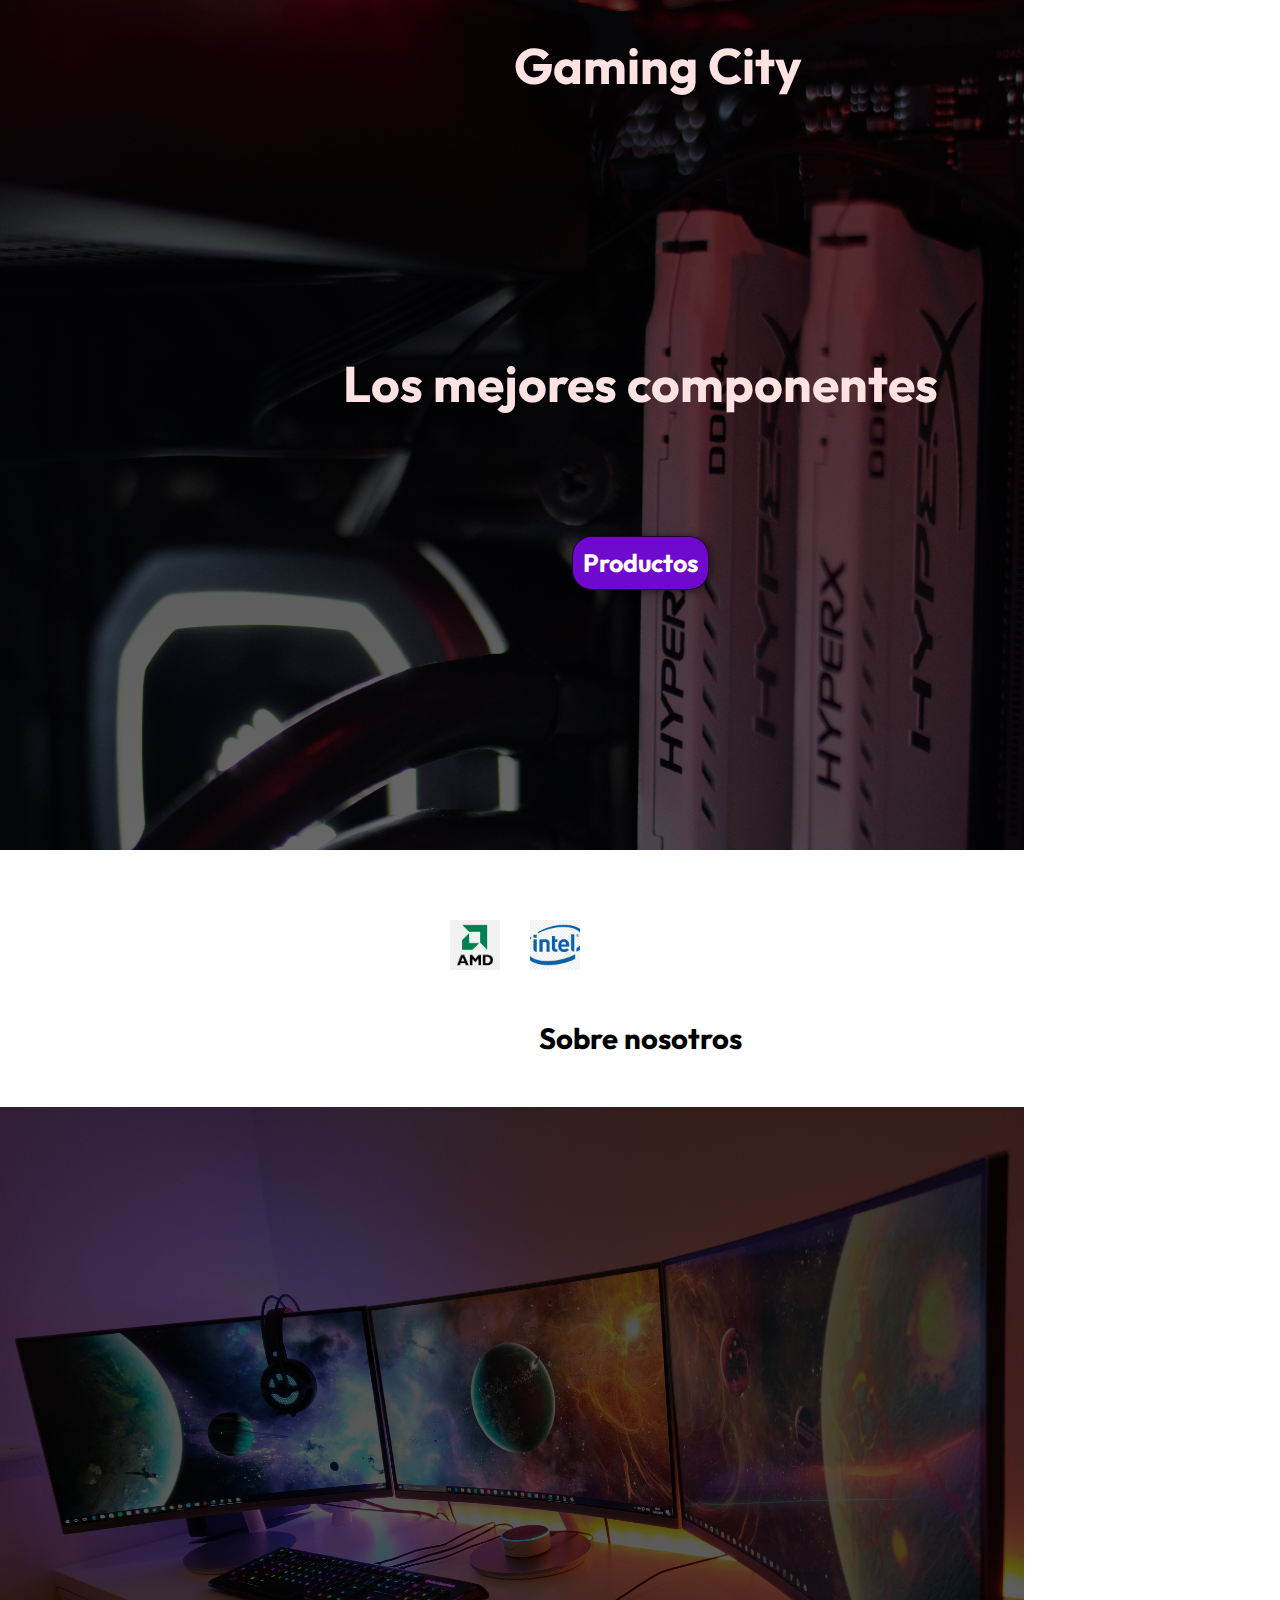
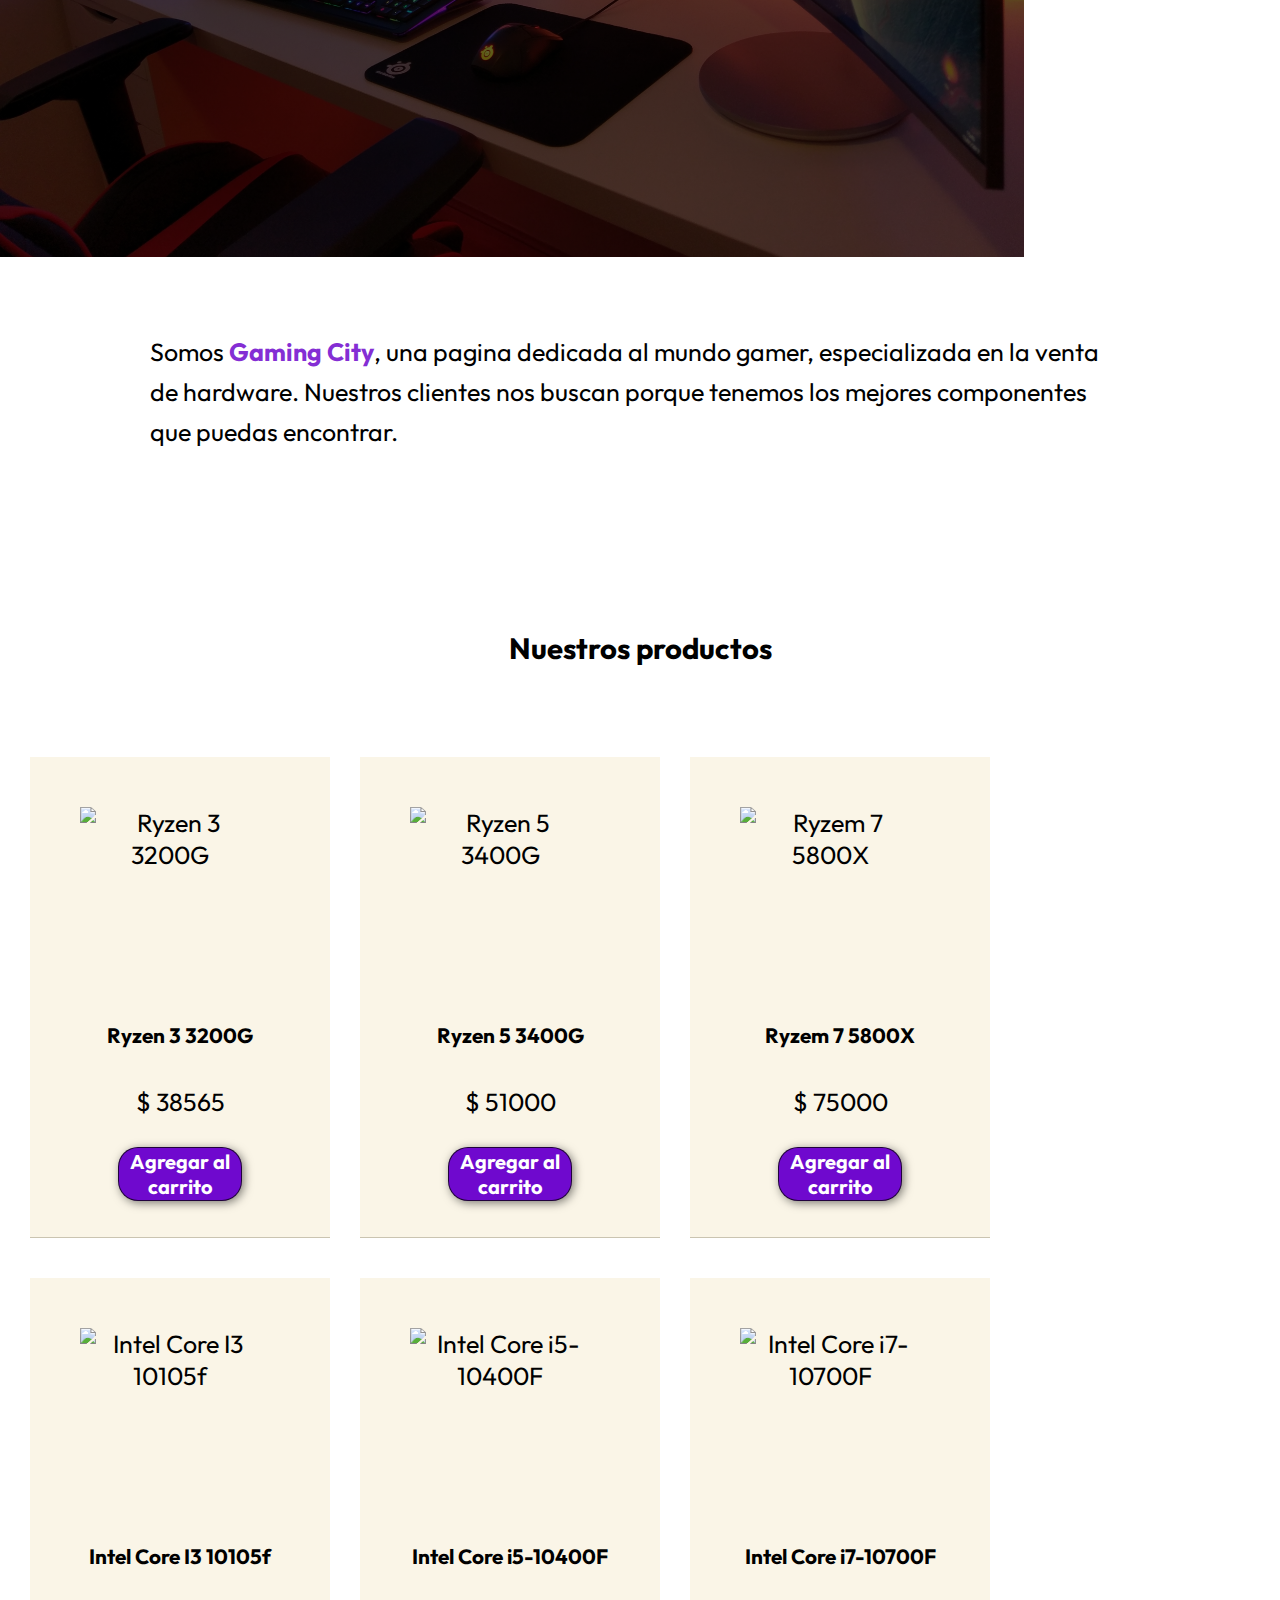
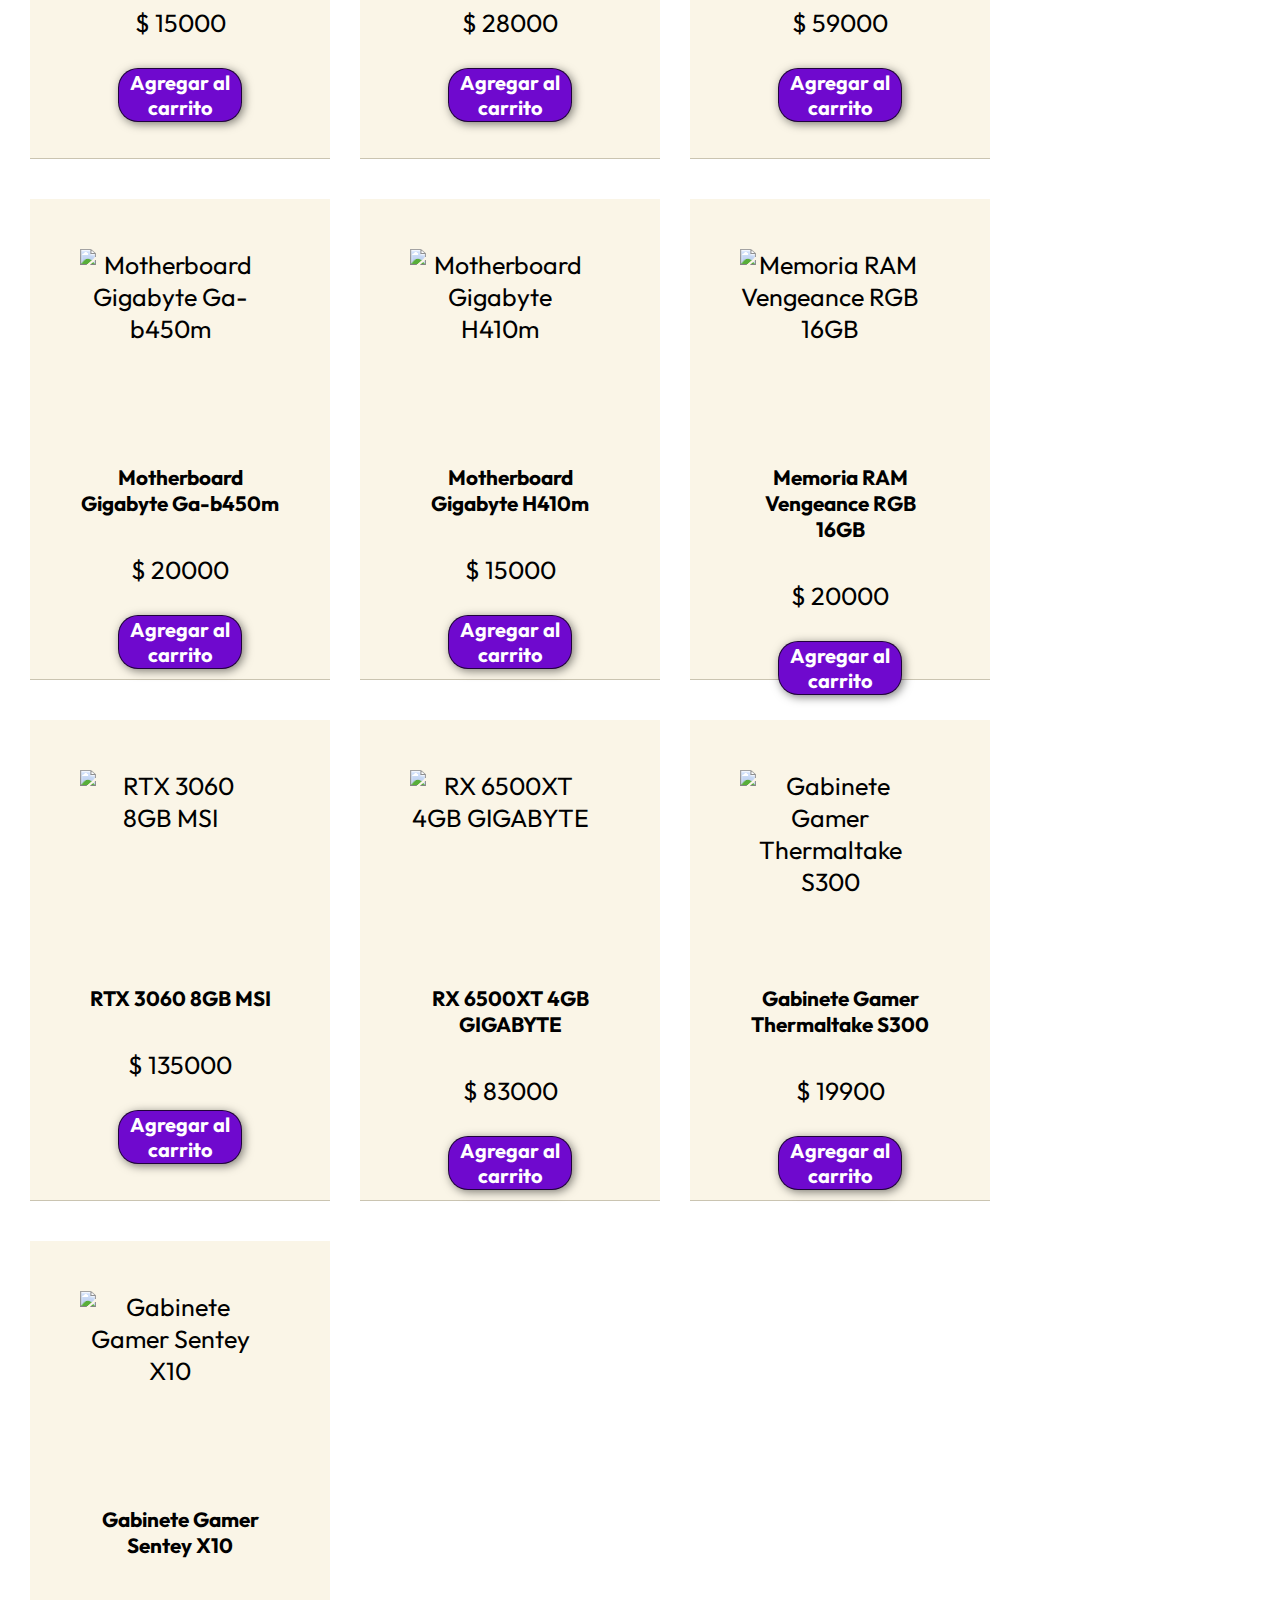
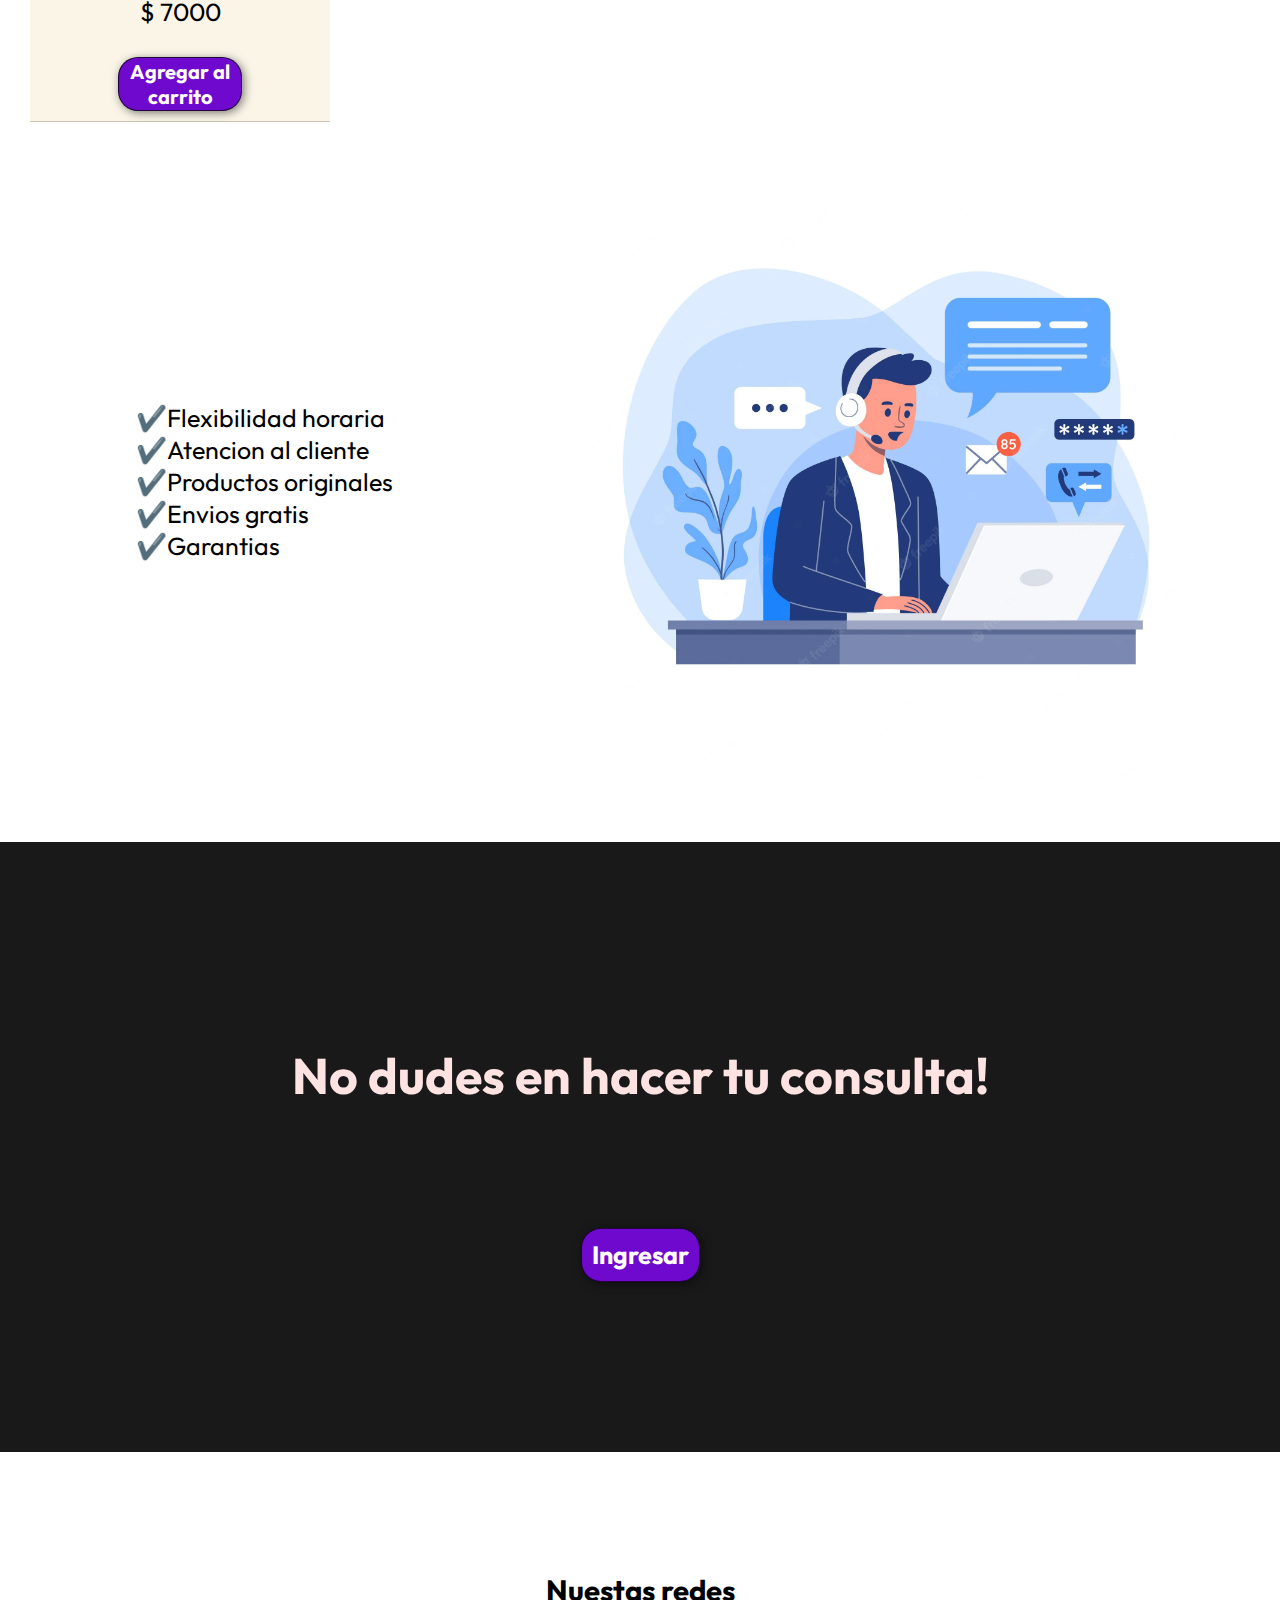
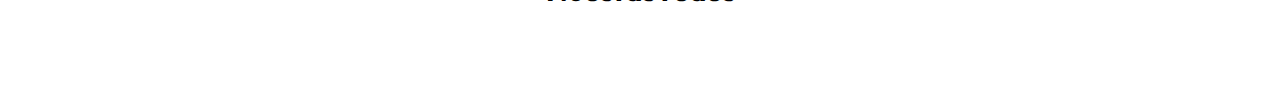
==== index.html @ a67dc187 "100% responsive" ====
<!DOCTYPE html>
<html lang="en">

<head>

    <meta charset="UTF-8">
    <meta http-equiv="X-UA-Compatible" content="IE=edge">
    <meta name="viewport" content="width=device-width, initial-scale=1.0">
    <link rel="preconnect" href="https://fonts.googleapis.com">
    <link rel="preconnect" href="https://fonts.gstatic.com" crossorigin>
    <link href="https://fonts.googleapis.com/css2?family=Outfit:wght@300&display=swap" rel="stylesheet">
    <link rel="shortcut icon" href="img/Icono.png" type="image/x-icon">
    <link rel="stylesheet" href="style.css">
    <title>Gaming City</title>
    
</head>

<body>

    <div class="imgContainer"></div>

    <header>

        <nav>

            <div class="container">

                <a href="" id="menu"><i class="fa-solid fa-bars"></i></a>
    
                <h1>Gaming City</h1>

                <div class="cartUser">

                    <a href="" id="user"><i class="fa-solid fa-user"></i></a>
    
                    <a href="" id="cart"><i class="fa-solid fa-cart-shopping"></i></a>

                </div>
    
            </div>

        </nav>

    </header>

    <main>

        <div class="hero">

            <h2>Los mejores componentes</h2>

            <a href="#productos" class="btn">Productos</a>

        </div>

        <div class="about">

            <div class="containerImg"></div>

            <div class="containerImg2"></div>

            <h3>Sobre nosotros</h3>

            <div class="containerImg3"></div>

            <p>Somos <span>Gaming City</span>, una pagina dedicada al mundo gamer, especializada en la venta de hardware. Nuestros clientes nos buscan porque tenemos los mejores componentes que puedas encontrar.</p>

        </div>

        <h3>Nuestros productos</h3>

        <div id="productos"></div>

        <div class="caracteristicas">

            <div class="containerImg4"></div>

            <ul>

                <li>✔️Flexibilidad horaria</li>
                <li>✔️Atencion al cliente</li>
                <li>✔️Productos originales</li>
                <li>✔️Envios gratis</li>
                <li>✔️Garantias</li>

            </ul>

        </div>

        <div class="fin">

            <h2>No dudes en hacer tu consulta!</h2>
            <a href="#" class="btn">Ingresar</a>

        </div>
        
    </main>


    <footer>

        <div class="footer">

            <h3>Nuestas redes</h3>
            <a href="https://twitter.com/" class="redes"><i class="fa-brands fa-twitter"></i></a>
            <a href="https://www.instagram.com/" class="redes"><i class="fa-brands fa-instagram"></i></a>
            <a href="https://www.facebook.com/" class="redes"><i class="fa-brands fa-facebook"></i></a>

        </div>

    </footer>
    
    <script src="productos.js"></script>
    <script src="https://kit.fontawesome.com/79e18b4497.js" crossorigin="anonymous"></script>

</body>

</html>
---- style.css ----
body {

    font-family: 'Outfit', sans-serif;
    margin: 0;
    padding: 0;
    font-size: 25px;
    scroll-behavior: smooth;
    box-sizing: border-box;

}

h1 {

    color: rgb(255, 226, 226);
    font-weight: bold;
    
}

h2 {

    color: rgb(255, 226, 226);
    font-weight: bold;
}

h3 {

    text-align: center;
}

ul {

    list-style: none;

}

a {

    color: rgb(255, 255, 255);
    text-decoration: none;
    
}

p {

    padding: 30px;
    line-height: 1.6;

}

span {

    color: rgb(132, 46, 212);
    font-weight: bold;

}


.precio {

    padding: 0;

}

.btn.Carrito {

    padding: 1px ;
    width: 120px;
    font-size: 20px;

}

.btn {

    display: inline-block;
    padding: 10px;
    border-radius: 20px;
    border: solid 1px rgba(0,0,0,0.7);
    background-color: rgb(111, 9, 206);
    color: rgb(255, 255, 255);
    font-weight: bold;
    cursor: pointer;
    box-shadow: 2px 2px 10px rgba(0,0,0,0.5);

}

.btn:hover {

    background-color: rgb(149, 77, 216);

}

header .container {

    display: flex;
    justify-content: space-around;
    align-items: center;

}

.imgContainer {

    height: 600px;
    width: 425px;
    position: absolute;
    background-image: linear-gradient(
        0deg,
        rgba(0,0,0,0.6),
        rgba(0,0,0,0.7)
    )
    ,url(img/pexels-athena-2582928.jpg);
    background-repeat: no-repeat;
    background-size: cover;
    z-index: -100;

}

.hero {

    text-align: center;
    padding: 50px;
    margin-top: 50px;

}

.about {

    height: 135vh;

}

.containerImg {

    margin-top: 150px;
    margin-left: 160px;
    height: 50px;
    width: 50px;
    background-image: url(img/AMD\ logo.png);
    background-repeat: no-repeat;
    background-size: cover;
    
    
}

.containerImg2 {
    margin-top: -50px;
    margin-left: 230px;
    height: 50px;
    width: 50px;
    background-image: url(img/INTEL\ logo.jpg);
    background-repeat: no-repeat;
    background-size: cover;
    background-position-x: center;

}

.containerImg3 {

    height: 600px;
    width: 425px;
    background-repeat: no-repeat;
    background-size: cover;
    background-image: linear-gradient(
        0deg,
        rgba(0,0,0,0.6),
        rgba(0,0,0,0.7)
    )
    ,url(img/seyed-sina-fazeli-XP9JF6jyRGc-unsplash.jpg);

}

#productos {

    display: flex;
    flex-direction: column;
}

.card {

    text-align: center;
    margin-left: 65px;
    height: 380px;
    width: 200px;
    margin-top: 40px;
    padding: 50px;
    background-color: rgb(250, 245, 231);
    border-bottom: solid 1px rgb(202, 196, 177);
    
}

.img {

    height: 180px;
    width: 180px;
    display: flex;
    flex-direction: column;

}

.caracteristicas {

    height: 80vh;
    display: flex;
    justify-content: center;
    align-items: center;

}

.fin {

    background-color: rgba(0,0,0,0.9);
    height: 50vh;
    text-align: center;
    padding: 110px;

}

.footer {

    height: 15vh;
    text-align: center;
    padding: 20px;
    margin-top: 50px;

}

.redes {

    color: rgb(132, 46, 212);
    padding: 0px 20px;

}

/* MEDIA 768px */

@media (min-width:768px) {

    .imgContainer {

        height: 750px;
        width: 768px;
        
    }

    p {

        padding: 40px 150px;

    }

    h1 {

        margin-left: 50px;
    }

    h2 {

        font-size: 50px;
        padding: 50px;
        color: rgb(255, 226, 226);

    }

    h3 {

        margin-top: 50px;
        margin-bottom: 50px;

    }

    #cart {

        margin-left: 15px;
        
    }

    .about {

        height: 125vh;

    }

    .containerImg {

        margin-left: 320px;
        margin-top: 180px;
        
    }

    .containerImg2 {

        margin-left: 410px;
         
     }

     .containerImg3 {

        width: 768px;

     }

    .containerImg4 {

        background-image: url(img/Atencion\ al\ cliente.jpg);
        background-repeat: no-repeat;
        background-size: cover;
        height: 450px;
        width: 450px;

     }

     #productos {

        display: flex;
        flex-direction: row;
        flex-wrap: wrap;
        
     }

     .caracteristicas {

        justify-content: space-around;
        flex-direction: row-reverse;

     }

    .redes {

        font-size: 25px;
        
    }

}

/* MEDIA 1024px*/

@media (min-width:1024px) {

    h2 {

        padding: 80px;

    }

    p {

        padding: 50px 150px;

    }

    .imgContainer {

        height: 850px;

        width: 1024px;

    }

    .about {

        height: 140vh;
    }

    .containerImg {

        margin-left: 450px;
        margin-top: 280px;
        
    }

    .containerImg2 {

        margin-left: 530px;
         
     }

    .containerImg3 {

        height: 750px;
        width: 1024px;

    }

    .containerImg4 {

        height: 600px;
        width: 600px;

    }

    .card {

        margin-left: 30px;

    }

    .fin {

        padding: 80px;

    }

    .redes {

        font-size: 30px;

    }

}

/* MEDIA 1440px */

@media (min-width:1440px) {

    .imgContainer {

        width: 1440px;
        height: 1120px;

    }

    h2 {

        font-size: 80px;
    }

    h3 {

        font-size: 35px;
    }

    header {

        font-size: 35px;

    }

    p {

        padding: 60px 280px;
        font-size: 30px;

    }

    ul {

        font-size: 35px;

    }

    .about {

        height: 145vh;

    }

    .containerImg {

        margin-left: 630px;
        margin-top: 420px;
        height: 70px;
        width: 70px;
        
    }

    .containerImg2 {

        margin-top: -70px;
        margin-left: 730px;
        height: 70px;
        width: 70px;
         
     }

    .containerImg3 {

        height: 1100px;
        width: 1440px;

    }

    .containerImg4 {

        height: 800px;
        width: 800px;

    }

    .card {

        margin-left: 45px;
        height: 400px;

    }

    .btn {

        font-size: 40px;

    }

    .redes {

        font-size: 40px;
    }

}
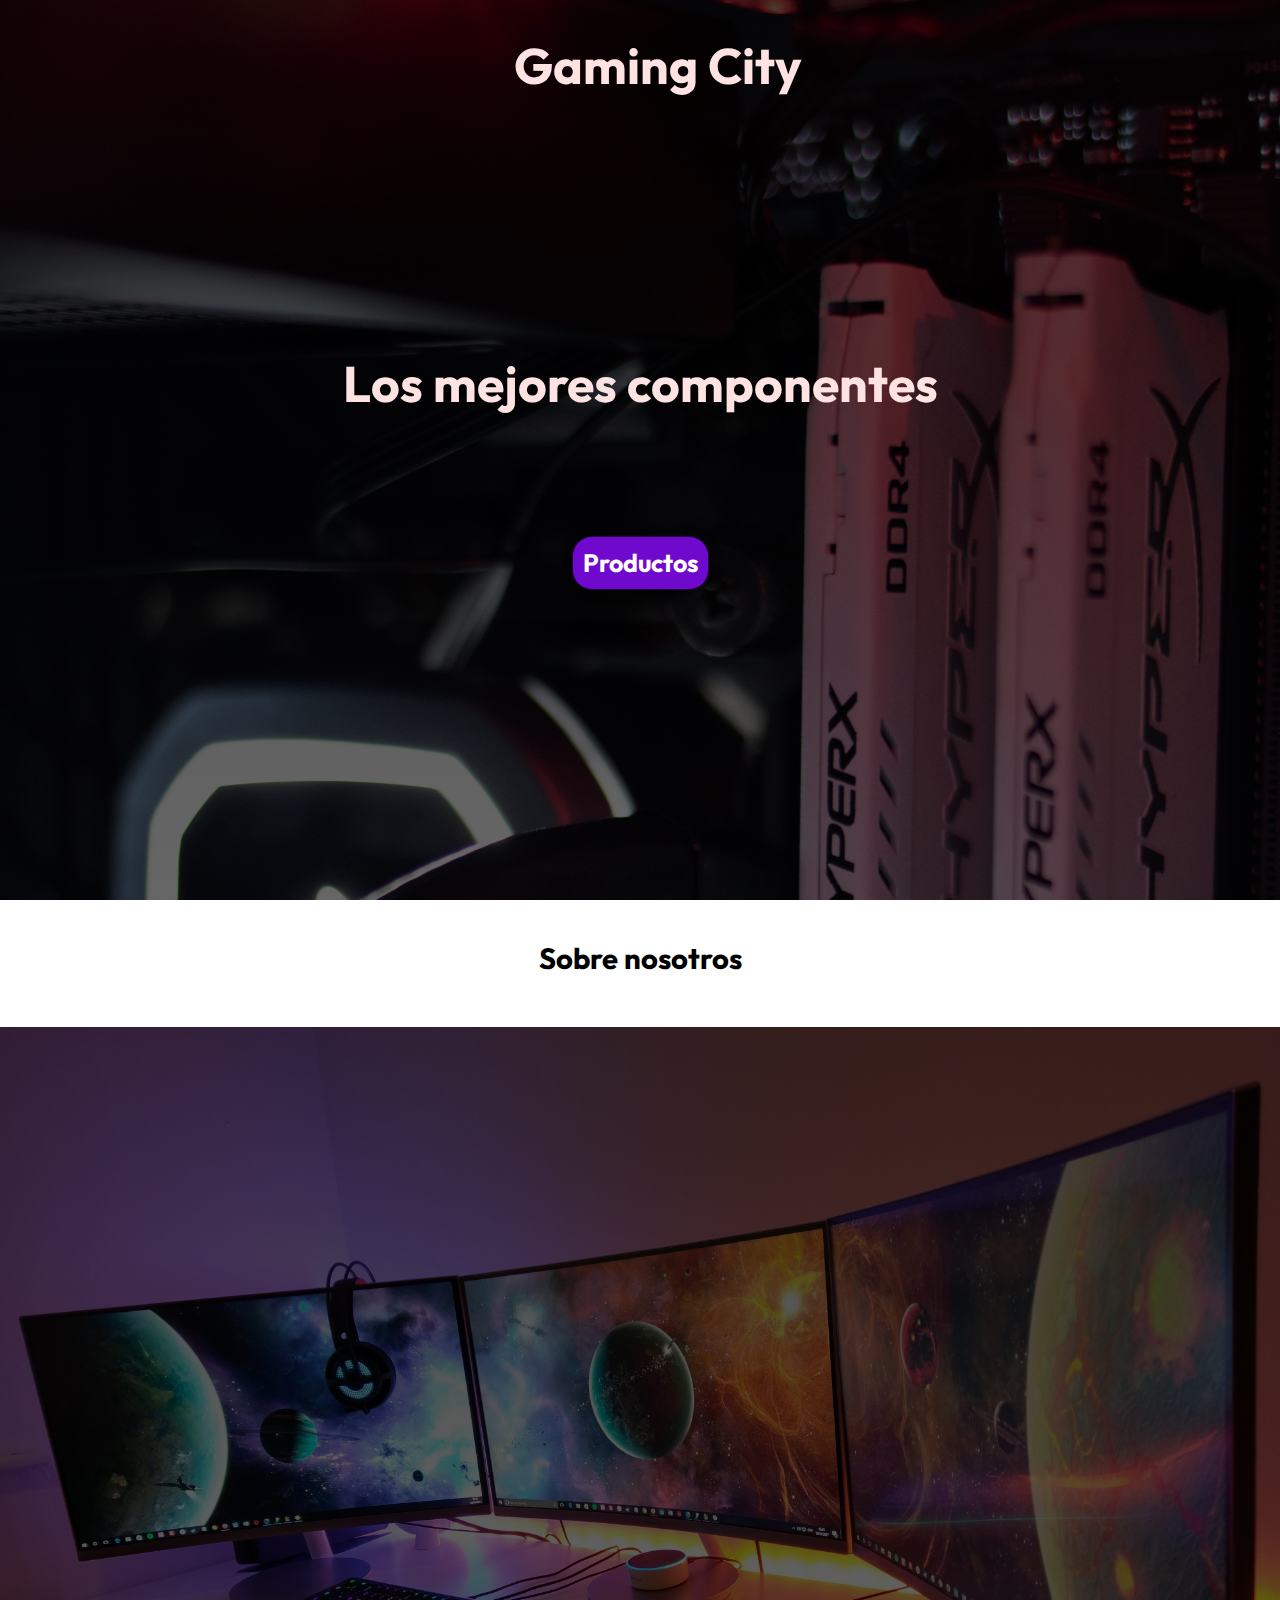
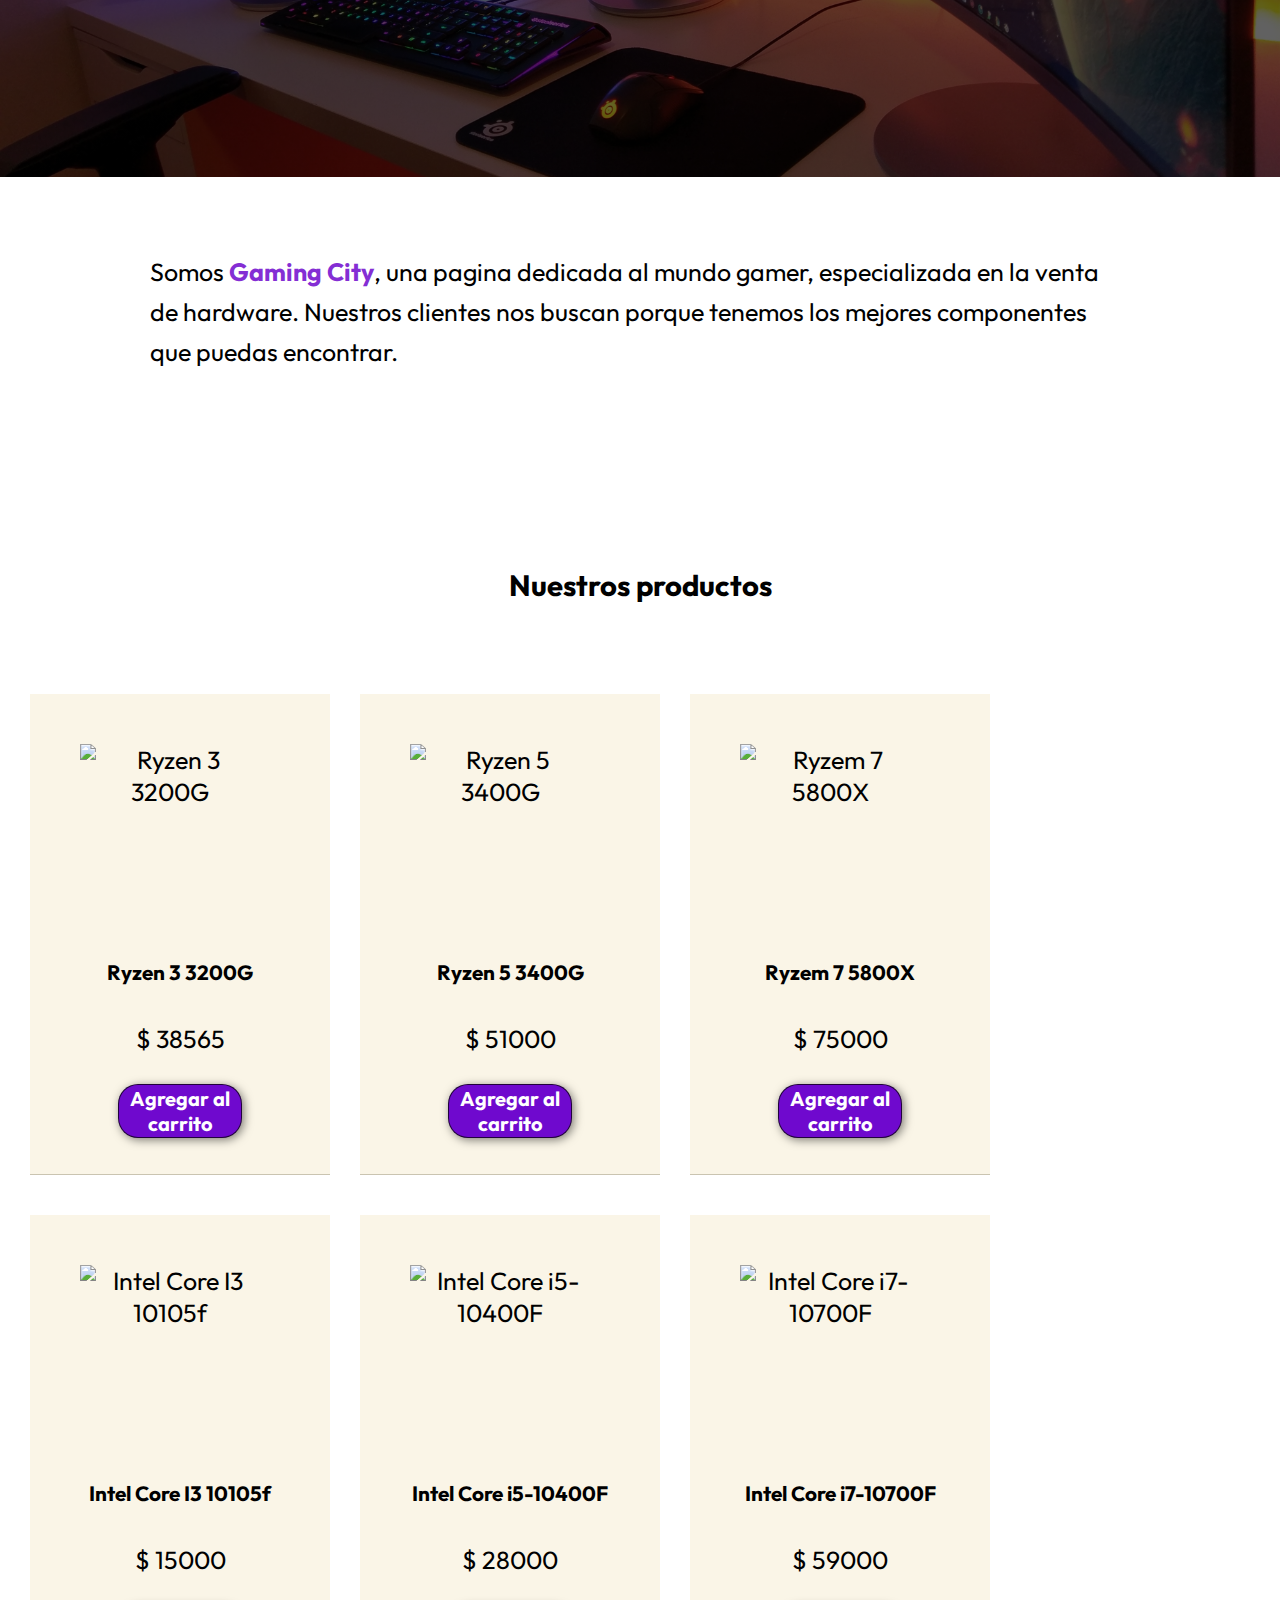
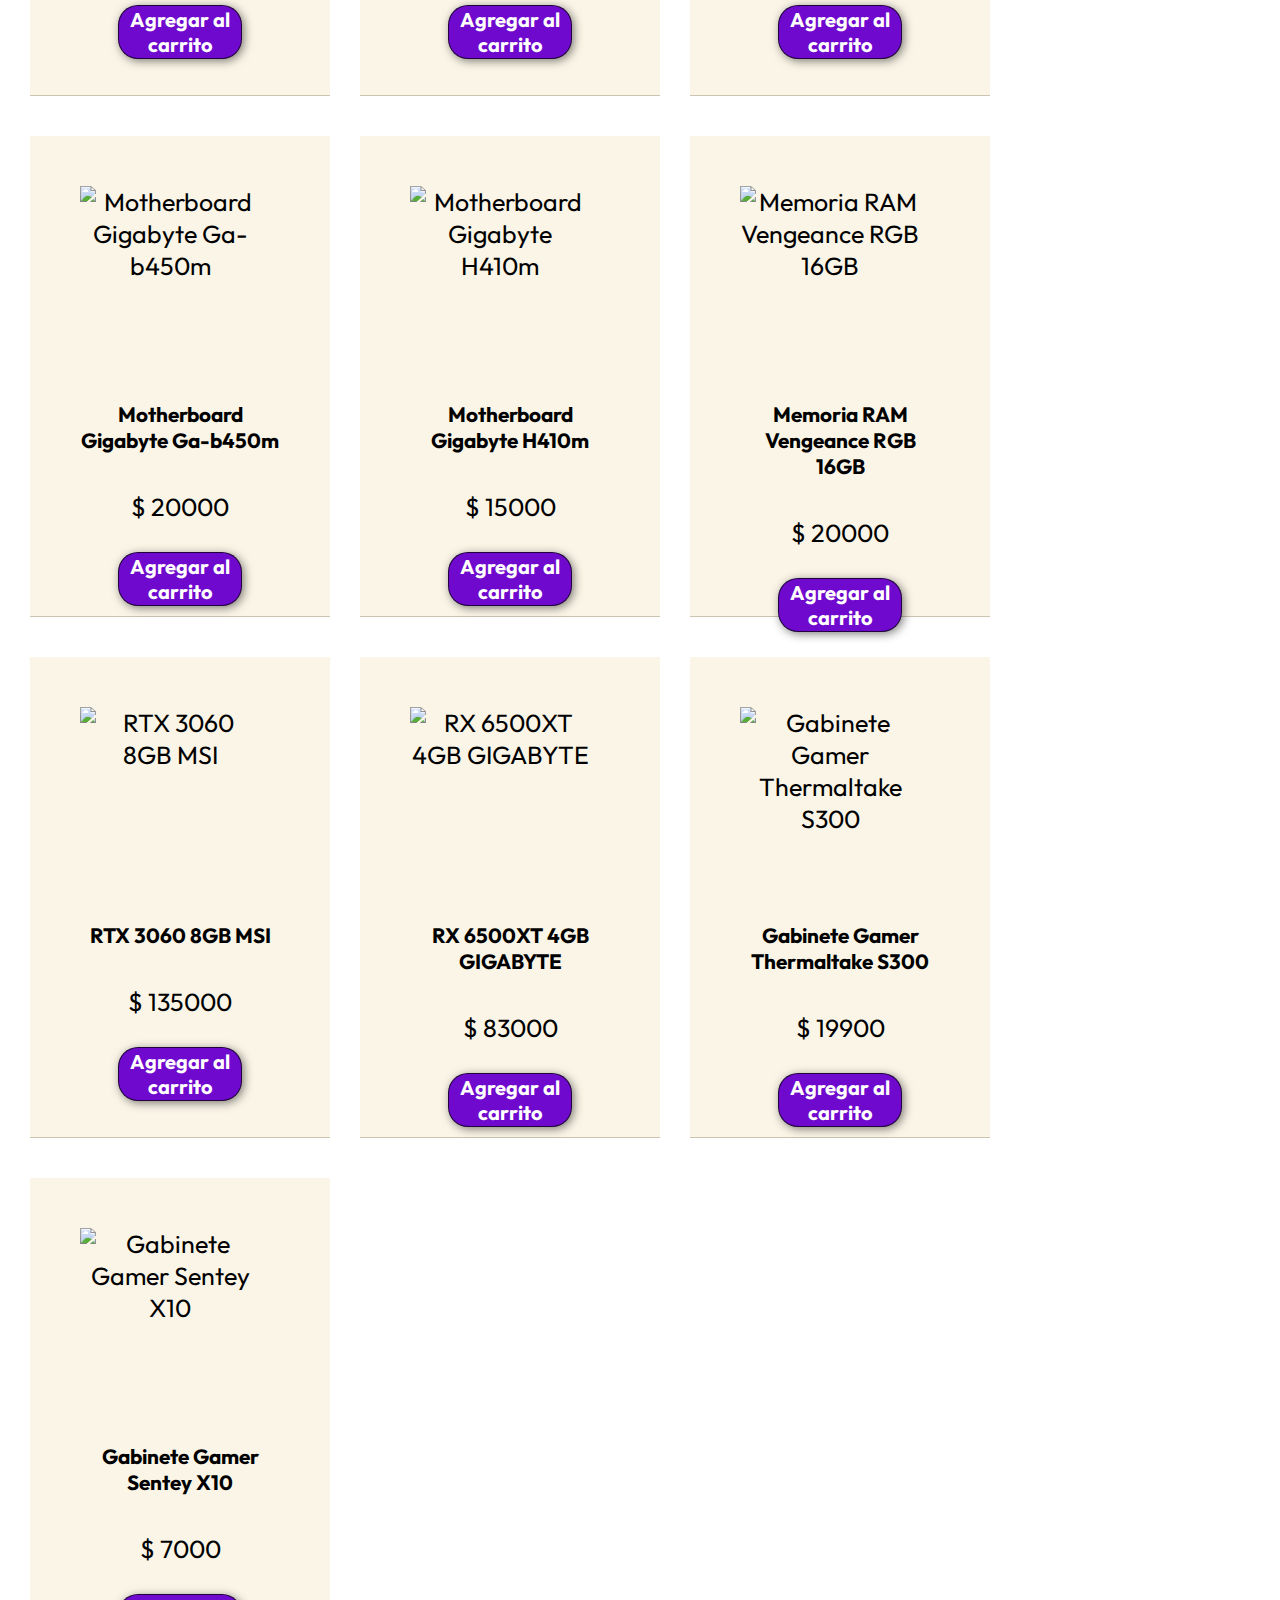
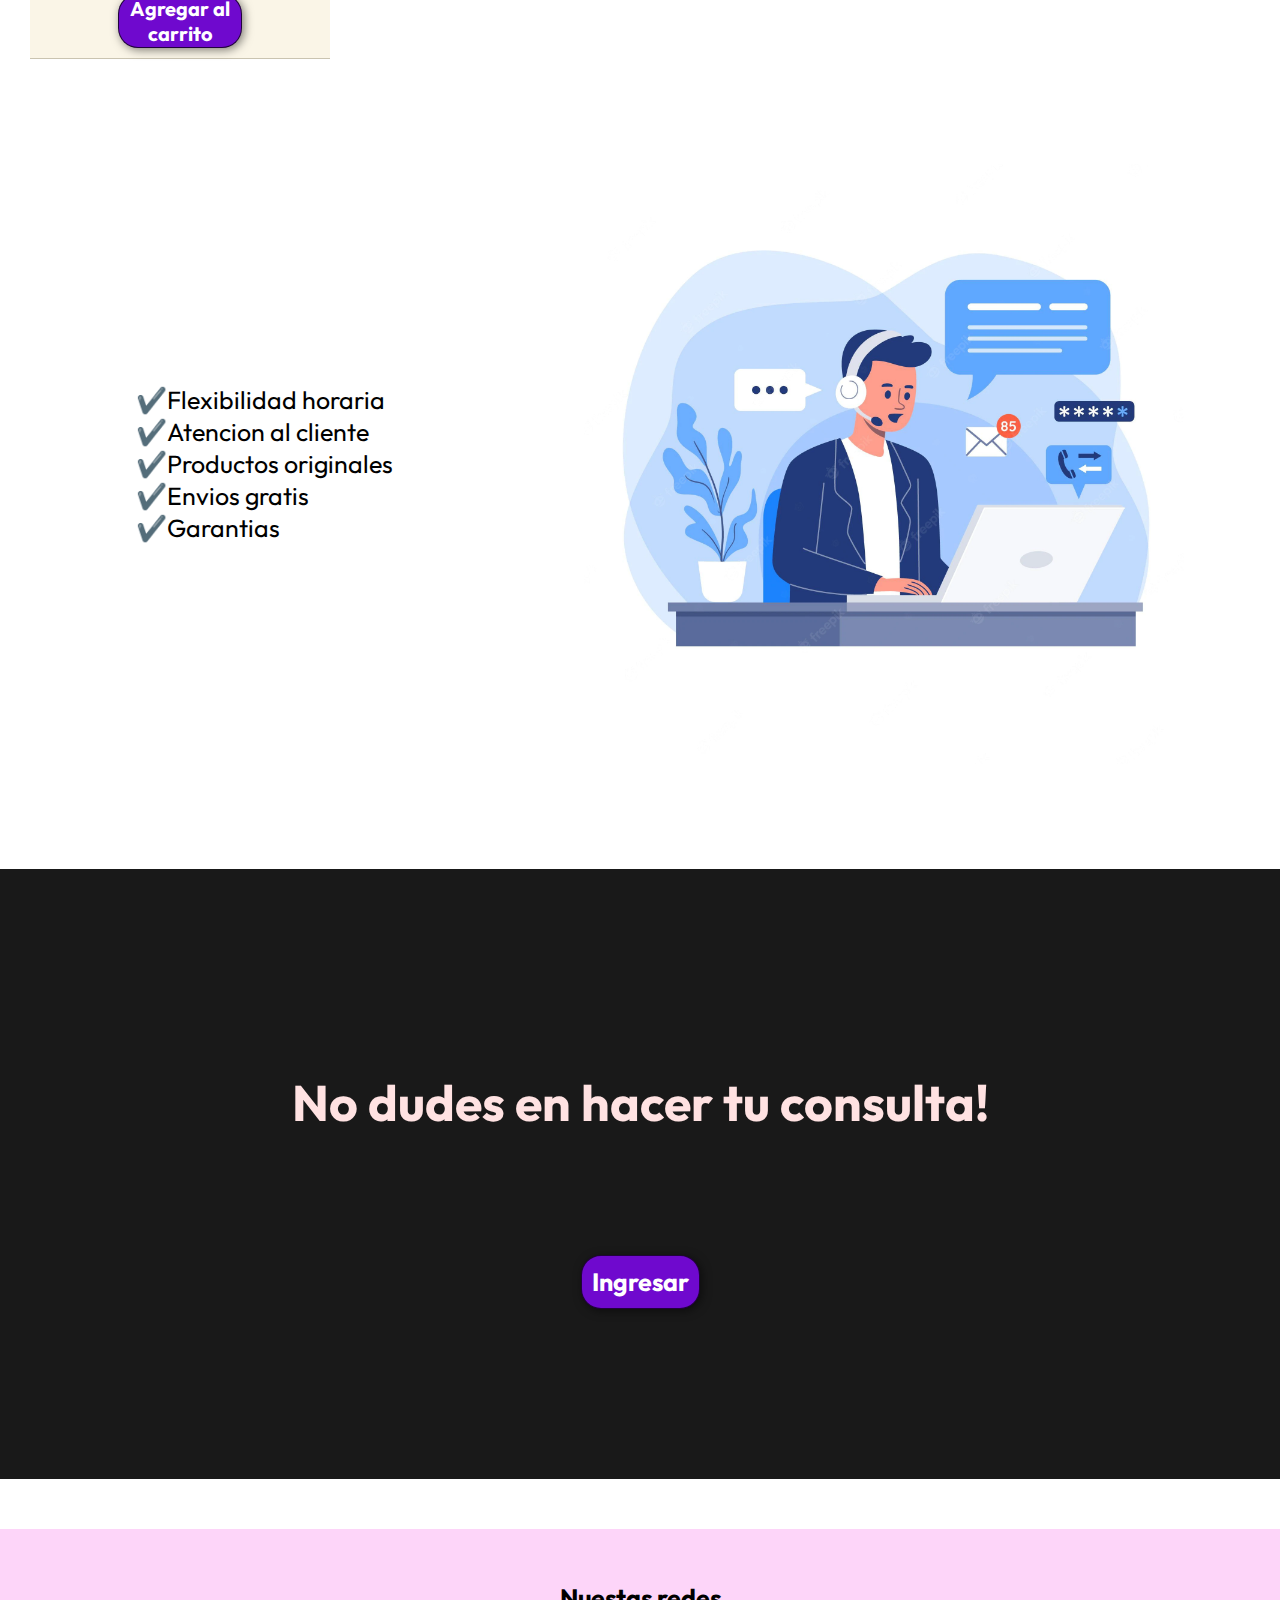
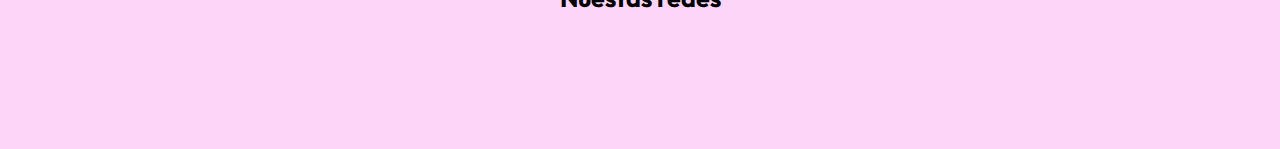
==== commit c4bc2a07: "responsive terminado" ====
--- a/index.html
+++ b/index.html
@@ -25,13 +25,13 @@
 
             <div class="container">
 
-                <a href="" id="menu"><i class="fa-solid fa-bars"></i></a>
+                <a href="#" id="menu"><i class="fa-solid fa-bars"></i></a>
     
                 <h1>Gaming City</h1>
 
                 <div class="cartUser">
 
-                    <a href="" id="user"><i class="fa-solid fa-user"></i></a>
+                    <a href="login.html" id="user"><i class="fa-solid fa-user"></i></a>
     
                     <a href="" id="cart"><i class="fa-solid fa-cart-shopping"></i></a>
 
@@ -43,6 +43,18 @@
 
     </header>
 
+    <div class="contenedor">
+        
+        <ul class="mostrarMenu">
+
+        <li class="lista"><a href="#about" class="colorMenu">Acerca de nosotros</a></li>
+        <li class="lista"><a href="#productos" class="colorMenu">Productos</a></li>
+        <li class="lista"><a href="#contacto" class="colorMenu">Contactactanos</a></li>
+
+    </ul>
+
+    </div>
+
     <main>
 
         <div class="hero">
@@ -53,11 +65,7 @@
 
         </div>
 
-        <div class="about">
-
-            <div class="containerImg"></div>
-
-            <div class="containerImg2"></div>
+        <div class="about" id="about">
 
             <h3>Sobre nosotros</h3>
 
@@ -90,18 +98,17 @@
         <div class="fin">
 
             <h2>No dudes en hacer tu consulta!</h2>
-            <a href="#" class="btn">Ingresar</a>
+            <a href="login.html" class="btn">Ingresar</a>
 
         </div>
         
     </main>
 
-
     <footer>
 
-        <div class="footer">
+        <div class="footer" id="contacto">
 
-            <h3>Nuestas redes</h3>
+            <h4>Nuestas redes</h4>
             <a href="https://twitter.com/" class="redes"><i class="fa-brands fa-twitter"></i></a>
             <a href="https://www.instagram.com/" class="redes"><i class="fa-brands fa-instagram"></i></a>
             <a href="https://www.facebook.com/" class="redes"><i class="fa-brands fa-facebook"></i></a>
@@ -111,6 +118,7 @@
     </footer>
     
     <script src="productos.js"></script>
+    <script src="main.js"></script>
     <script src="https://kit.fontawesome.com/79e18b4497.js" crossorigin="anonymous"></script>
 
 </body>
--- a/style.css
+++ b/style.css
@@ -25,6 +25,7 @@
 h3 {
 
     text-align: center;
+    
 }
 
 ul {
@@ -99,8 +100,8 @@
 
 .imgContainer {
 
-    height: 600px;
-    width: 425px;
+    height: 100vh;
+    min-width: 100%;
     position: absolute;
     background-image: linear-gradient(
         0deg,
@@ -114,6 +115,41 @@
 
 }
 
+.contenedor {
+
+    position: absolute;
+    
+}
+
+.mostrarMenu {
+
+    margin-top: 0;
+    margin-bottom: 0;
+    padding: 0px;
+    transform: translateX(-100%);
+    transition: transform 0.5s; 
+    background-color: rgb(253, 213, 249);
+    width: 250px;
+    height: 350px;
+    border-radius: 15px;
+
+}
+
+.colorMenu {
+
+    color: rgb(0, 0, 0);
+    font-weight: bold;
+    margin-left: 5px;
+    line-height: 4.2;
+
+}
+
+.menuShow {
+
+    transform: translateX(0);
+
+}
+
 .hero {
 
     text-align: center;
@@ -124,39 +160,15 @@
 
 .about {
 
-    height: 135vh;
-
-}
-
-.containerImg {
-
-    margin-top: 150px;
-    margin-left: 160px;
-    height: 50px;
-    width: 50px;
-    background-image: url(img/AMD\ logo.png);
-    background-repeat: no-repeat;
-    background-size: cover;
-    
-    
-}
-
-.containerImg2 {
-    margin-top: -50px;
-    margin-left: 230px;
-    height: 50px;
-    width: 50px;
-    background-image: url(img/INTEL\ logo.jpg);
-    background-repeat: no-repeat;
-    background-size: cover;
-    background-position-x: center;
+    height: 120vh;
+    margin-top: 450px;
 
 }
 
 .containerImg3 {
 
     height: 600px;
-    width: 425px;
+    min-width: 100%;
     background-repeat: no-repeat;
     background-size: cover;
     background-image: linear-gradient(
@@ -198,7 +210,7 @@
 
 .caracteristicas {
 
-    height: 80vh;
+    height: 90vh;
     display: flex;
     justify-content: center;
     align-items: center;
@@ -216,10 +228,11 @@
 
 .footer {
 
-    height: 15vh;
+    height: 150px;
     text-align: center;
     padding: 20px;
     margin-top: 50px;
+    background-color: rgb(253, 213, 249);
 
 }
 
@@ -236,8 +249,7 @@
 
     .imgContainer {
 
-        height: 750px;
-        width: 768px;
+        height: 100vh;
         
     }
 
@@ -262,9 +274,15 @@
 
     h3 {
 
-        margin-top: 50px;
+        margin-top: -150px;
         margin-bottom: 50px;
 
+    }
+
+    .mostrarMenu {
+
+        width: 280px;
+    
     }
 
     #cart {
@@ -275,28 +293,9 @@
 
     .about {
 
-        height: 125vh;
-
-    }
-
-    .containerImg {
-
-        margin-left: 320px;
-        margin-top: 180px;
-        
-    }
-
-    .containerImg2 {
-
-        margin-left: 410px;
-         
-     }
-
-     .containerImg3 {
-
-        width: 768px;
-
-     }
+        height: 140vh;
+
+    }
 
     .containerImg4 {
 
@@ -323,6 +322,12 @@
 
      }
 
+     .footer {
+
+        height: 180px;
+
+     }
+
     .redes {
 
         font-size: 25px;
@@ -349,34 +354,25 @@
 
     .imgContainer {
 
-        height: 850px;
-
-        width: 1024px;
+        height: 100vh;
+
+    }
+
+    .mostrarMenu {
+
+        width: 260px;
 
     }
 
     .about {
 
-        height: 140vh;
-    }
-
-    .containerImg {
-
-        margin-left: 450px;
-        margin-top: 280px;
-        
-    }
-
-    .containerImg2 {
-
-        margin-left: 530px;
-         
-     }
+        height: 153vh;
+
+    }
 
     .containerImg3 {
 
         height: 750px;
-        width: 1024px;
 
     }
 
@@ -405,6 +401,11 @@
 
     }
 
+    .footer {
+
+        height: 180px;
+    }
+
 }
 
 /* MEDIA 1440px */
@@ -413,8 +414,7 @@
 
     .imgContainer {
 
-        width: 1440px;
-        height: 1120px;
+        height: 100vh;
 
     }
 
@@ -426,6 +426,8 @@
     h3 {
 
         font-size: 35px;
+        margin-top: -300px;
+
     }
 
     header {
@@ -447,40 +449,28 @@
 
     }
 
+    .mostrarMenu {
+
+        width: 380px;
+        height: 480px;
+
+    }
+
     .about {
 
-        height: 145vh;
-
-    }
-
-    .containerImg {
-
-        margin-left: 630px;
-        margin-top: 420px;
-        height: 70px;
-        width: 70px;
-        
-    }
-
-    .containerImg2 {
-
-        margin-top: -70px;
-        margin-left: 730px;
-        height: 70px;
-        width: 70px;
-         
-     }
+        height: 215vh;
+
+    }
 
     .containerImg3 {
 
         height: 1100px;
-        width: 1440px;
 
     }
 
     .containerImg4 {
 
-        height: 800px;
+        height: 680px;
         width: 800px;
 
     }
@@ -501,10 +491,16 @@
     .redes {
 
         font-size: 40px;
-    }
-
-}
-
-
-
-
+
+    }
+
+    .footer {
+
+        height: 200px;;
+    }
+
+}
+
+
+
+
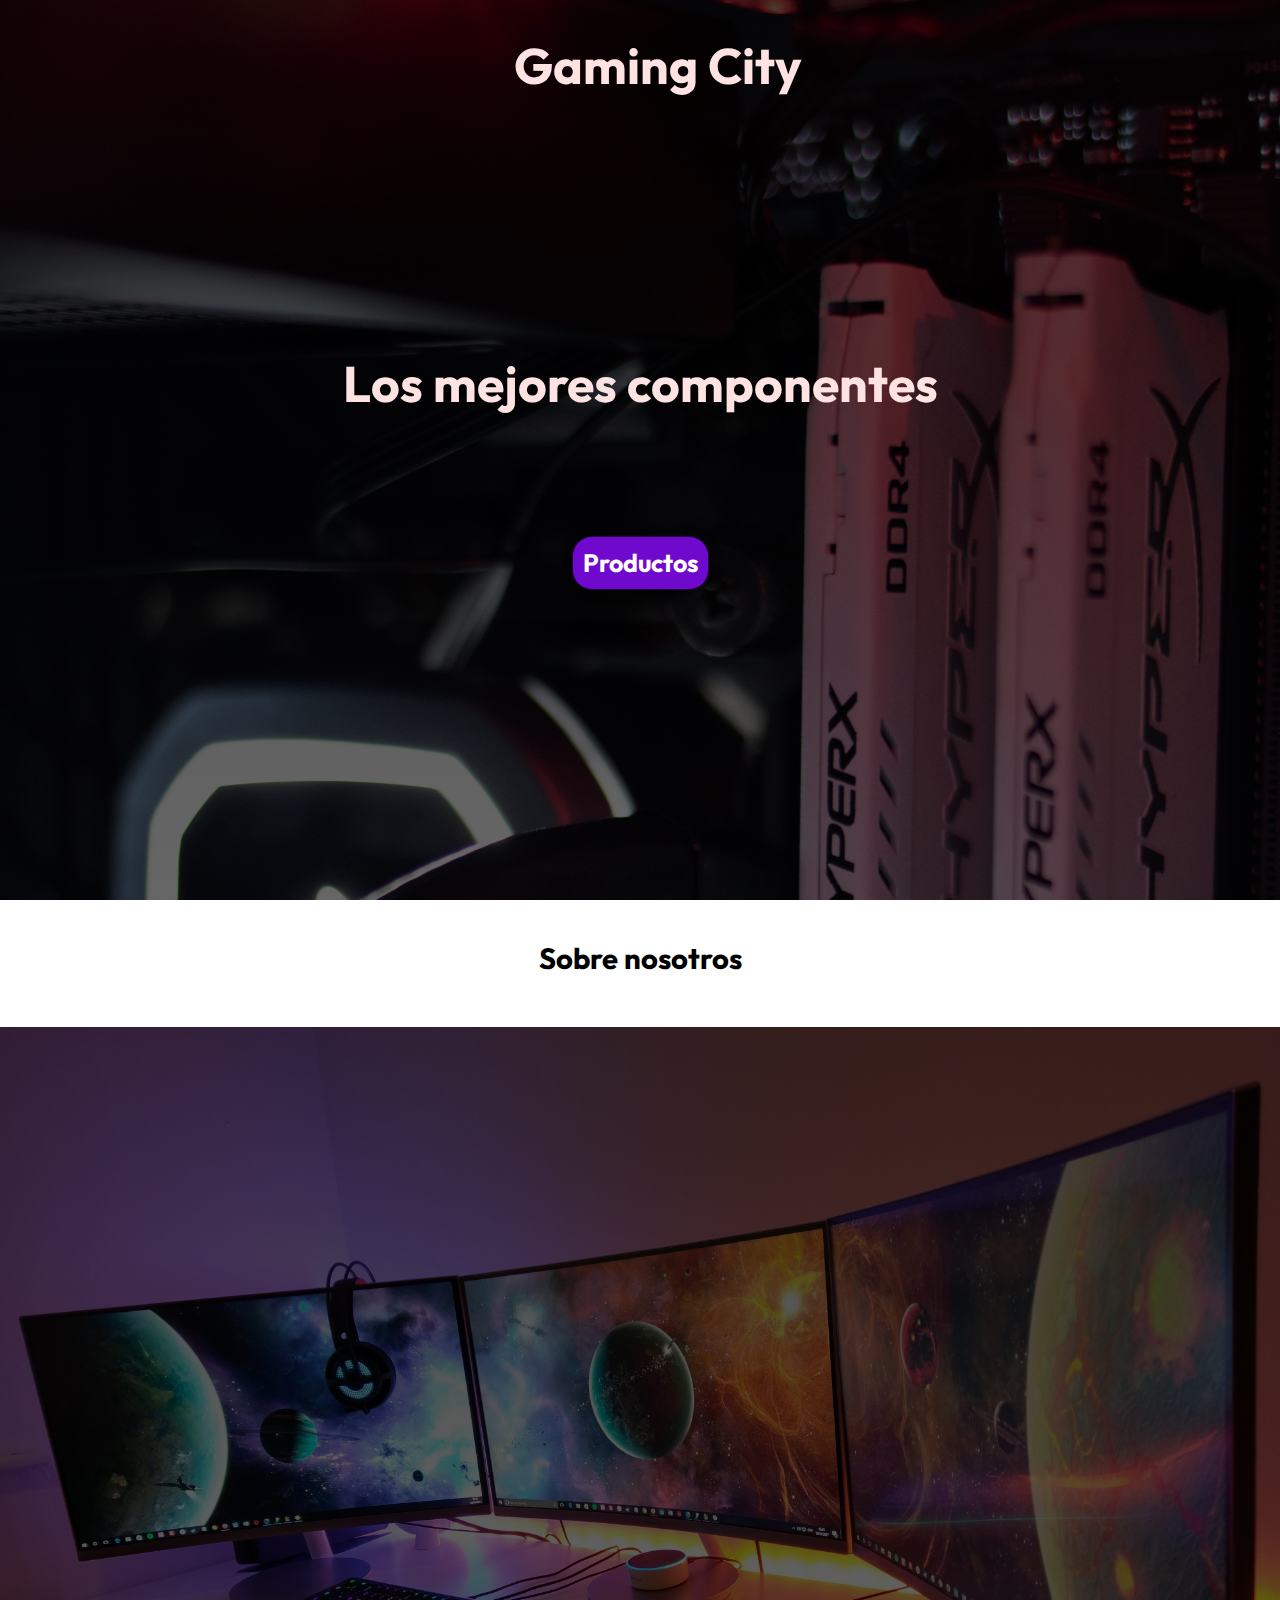
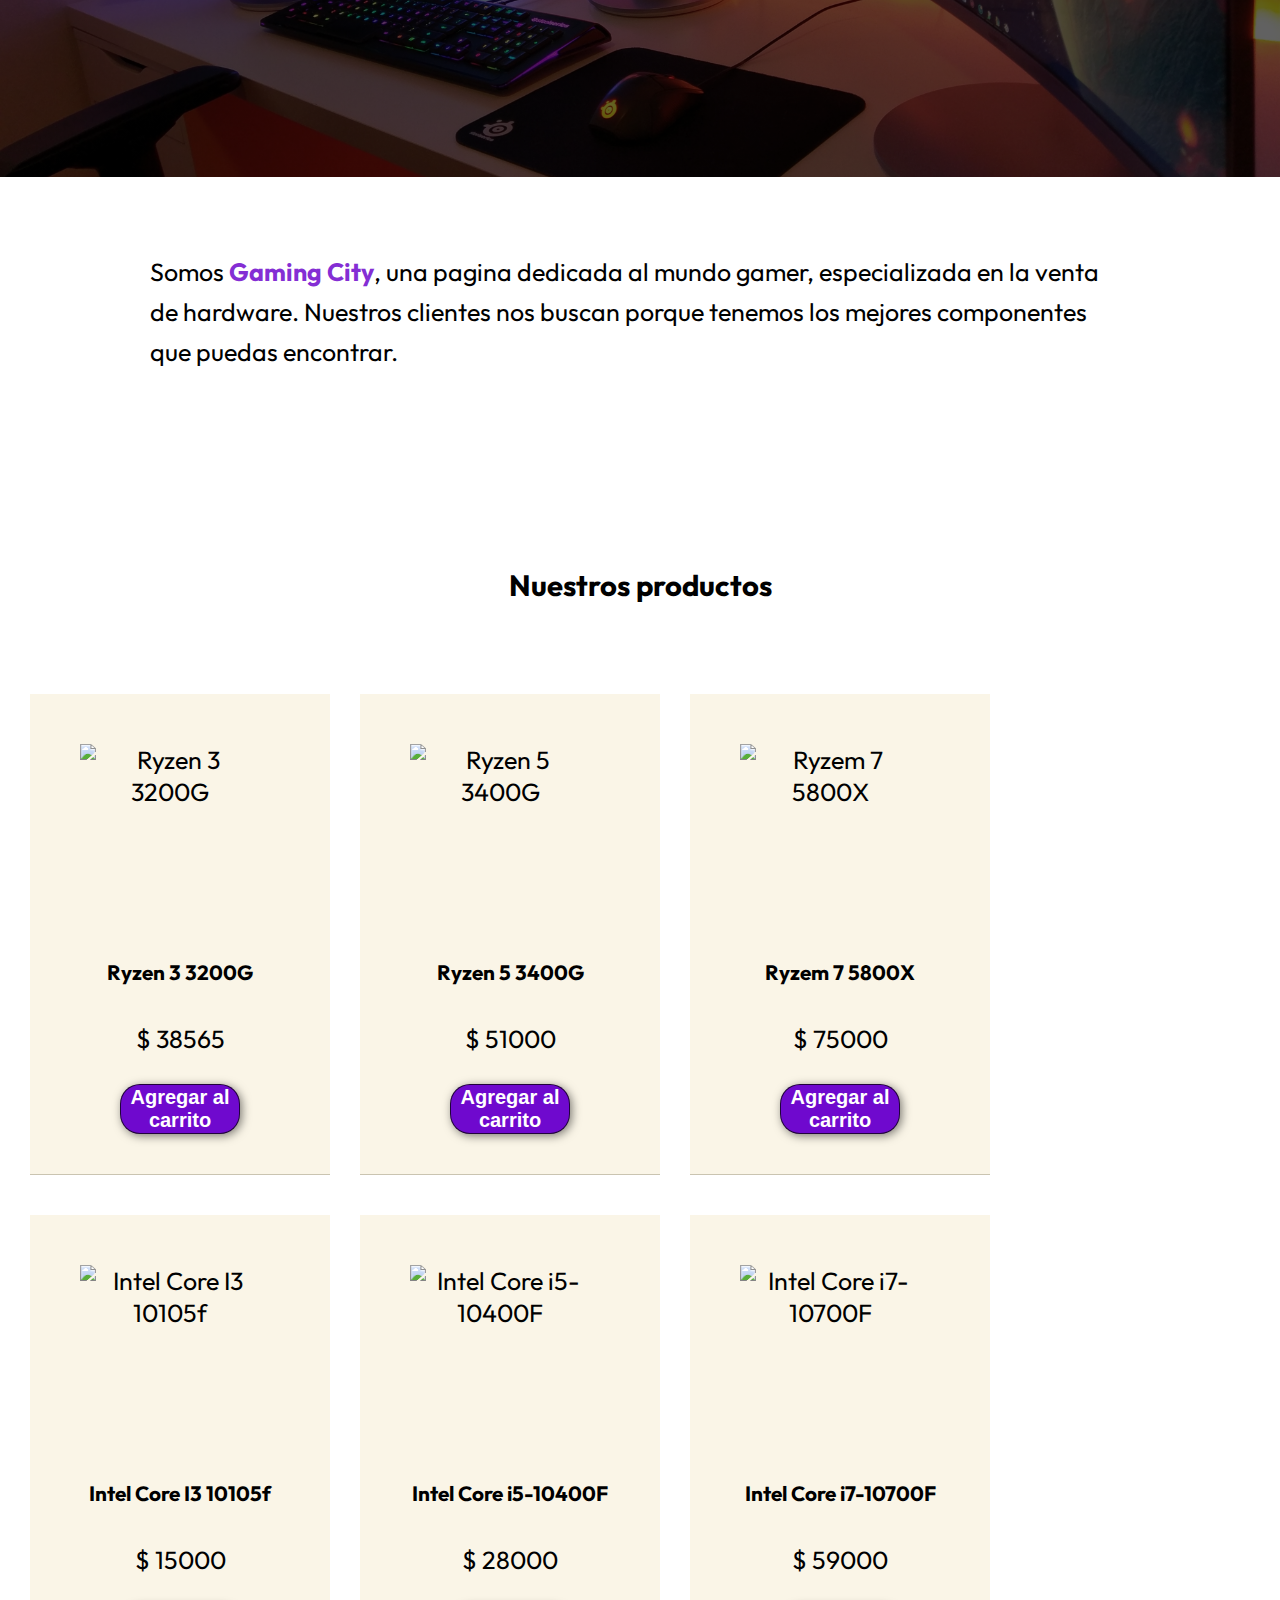
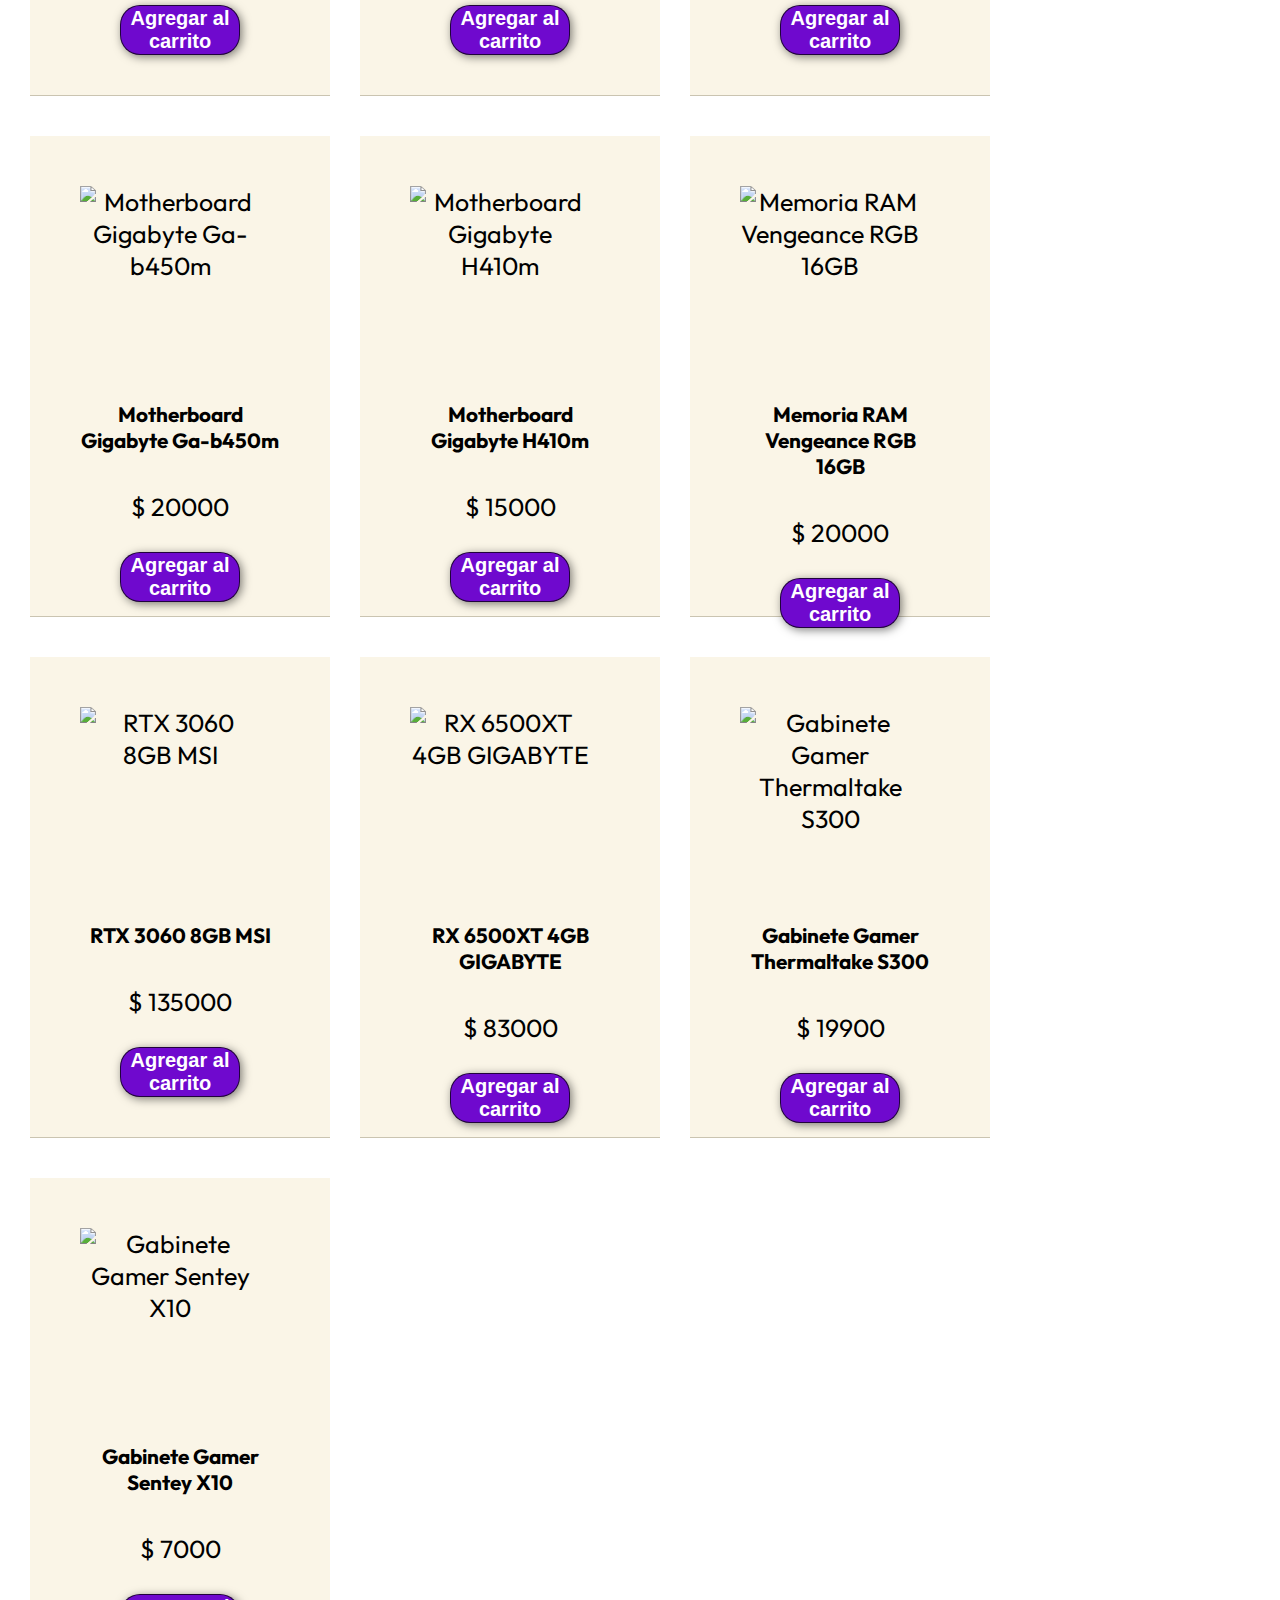
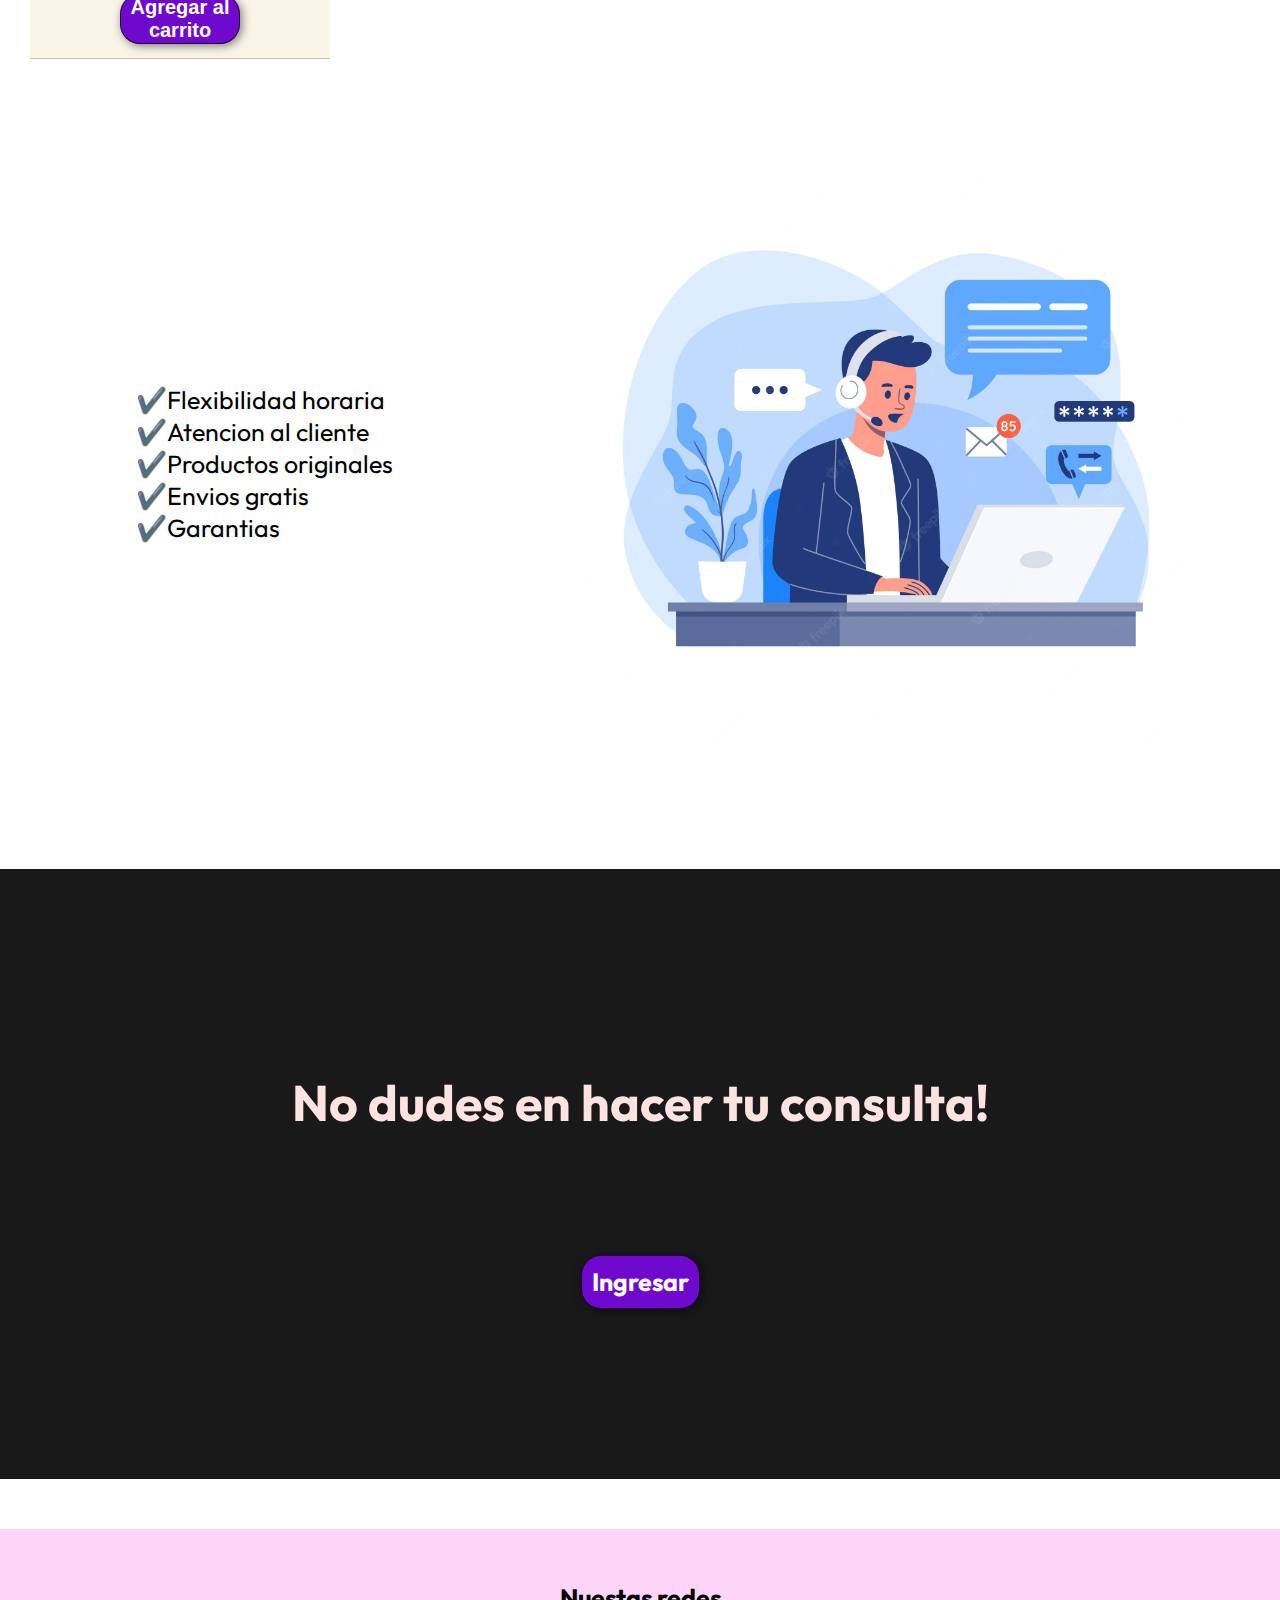
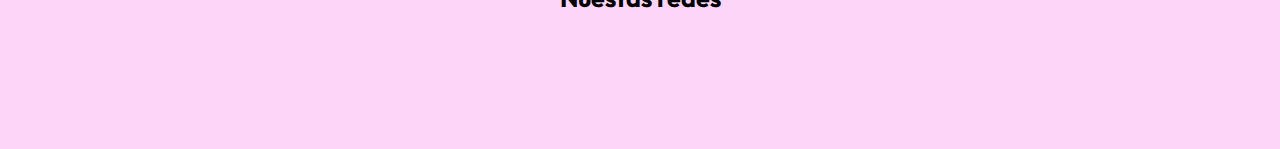
==== commit adfe9399: "carrito no terminado" ====
--- a/index.html
+++ b/index.html
@@ -17,7 +17,7 @@
 
 <body>
 
-    <div class="imgContainer"></div>
+    <div class="imgContainer"></div> 
 
     <header>
 
@@ -33,7 +33,7 @@
 
                     <a href="login.html" id="user"><i class="fa-solid fa-user"></i></a>
     
-                    <a href="" id="cart"><i class="fa-solid fa-cart-shopping"></i></a>
+                    <a href="#" id="cart"><i class="fa-solid fa-cart-shopping"></i></a>
 
                 </div>
     
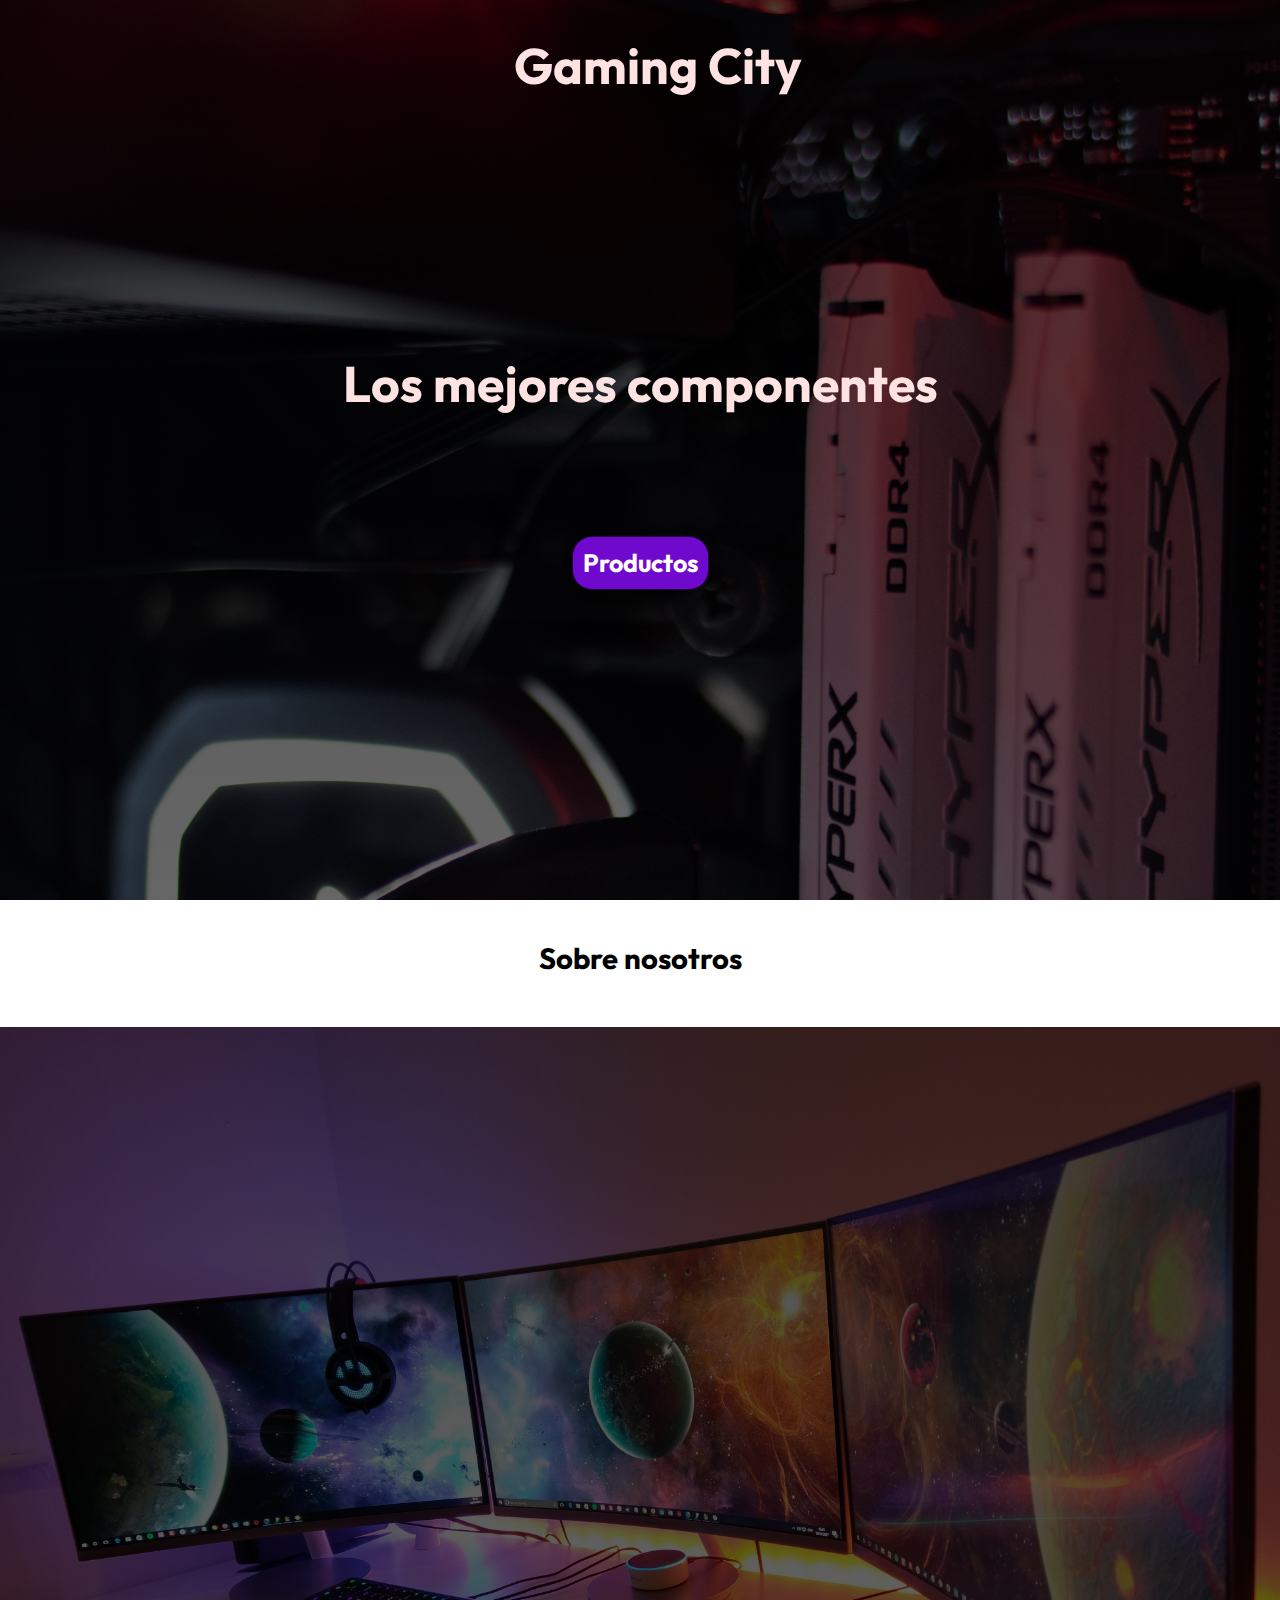
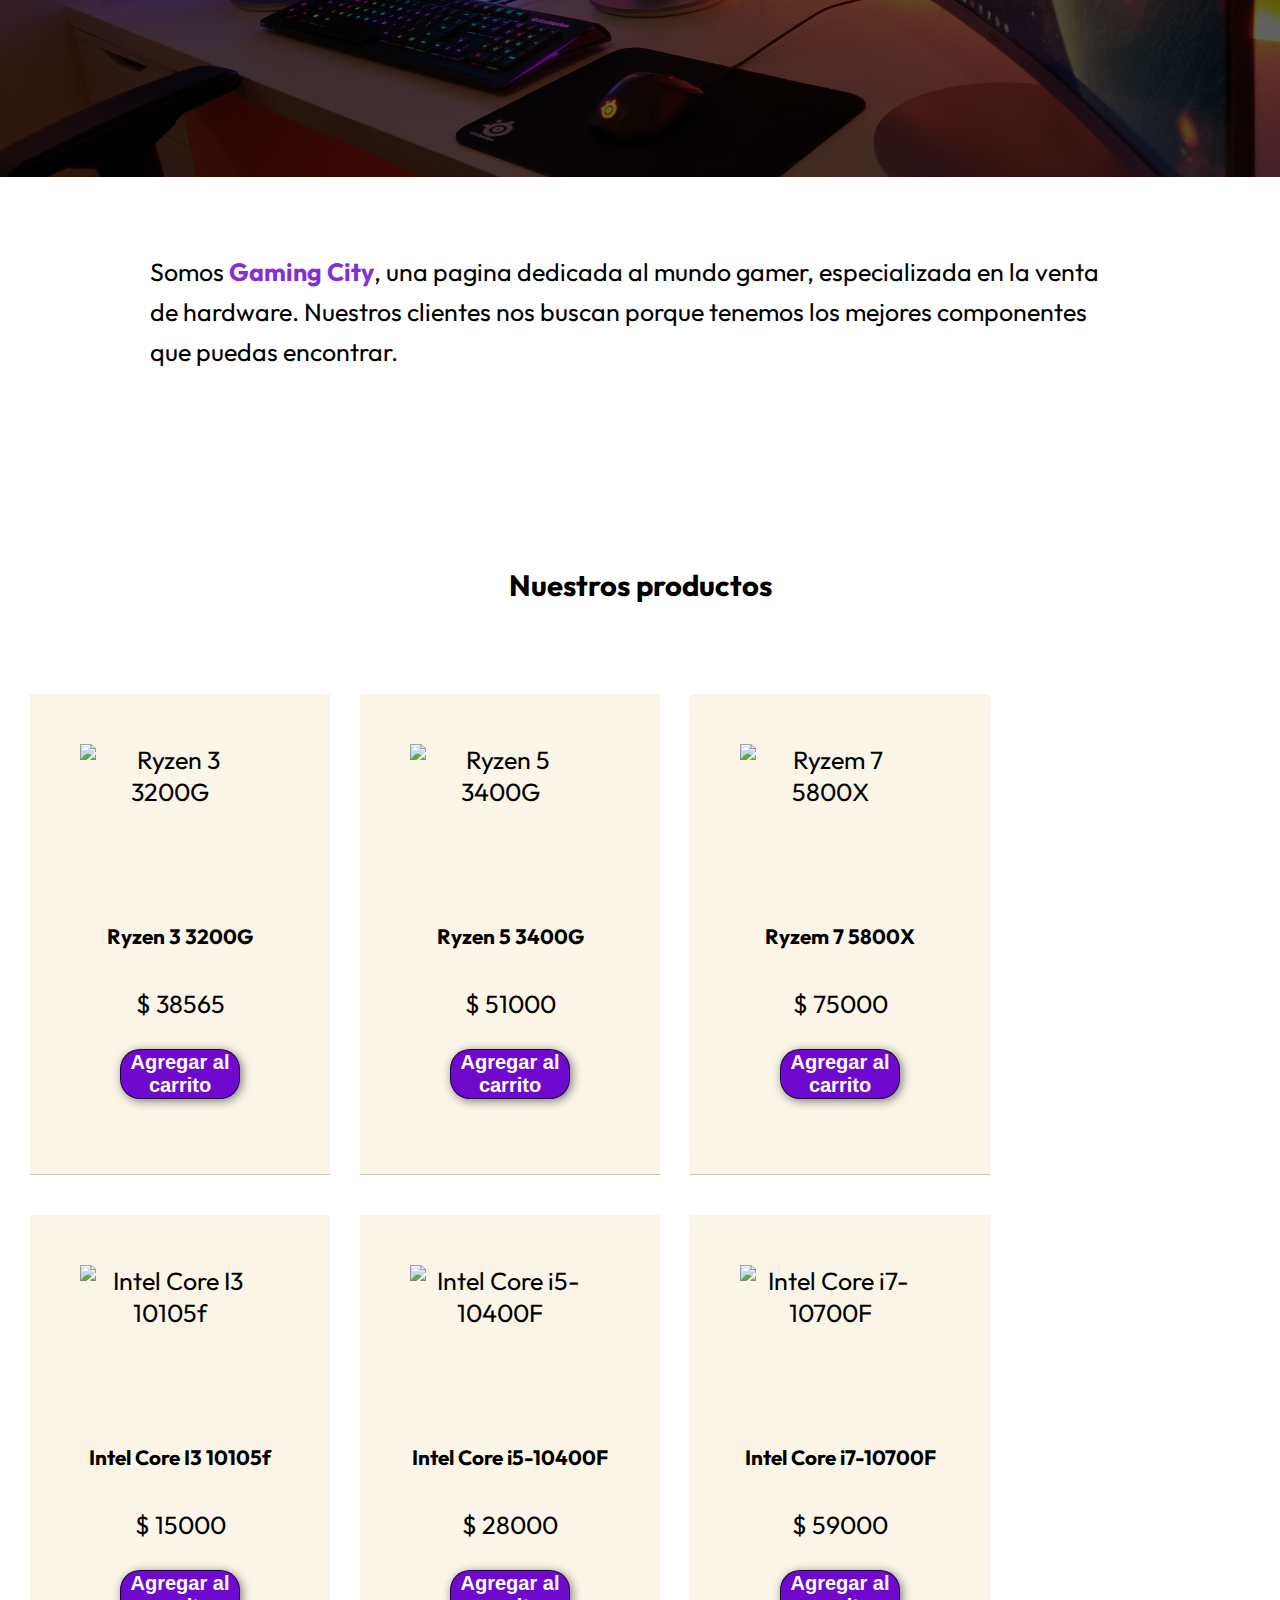
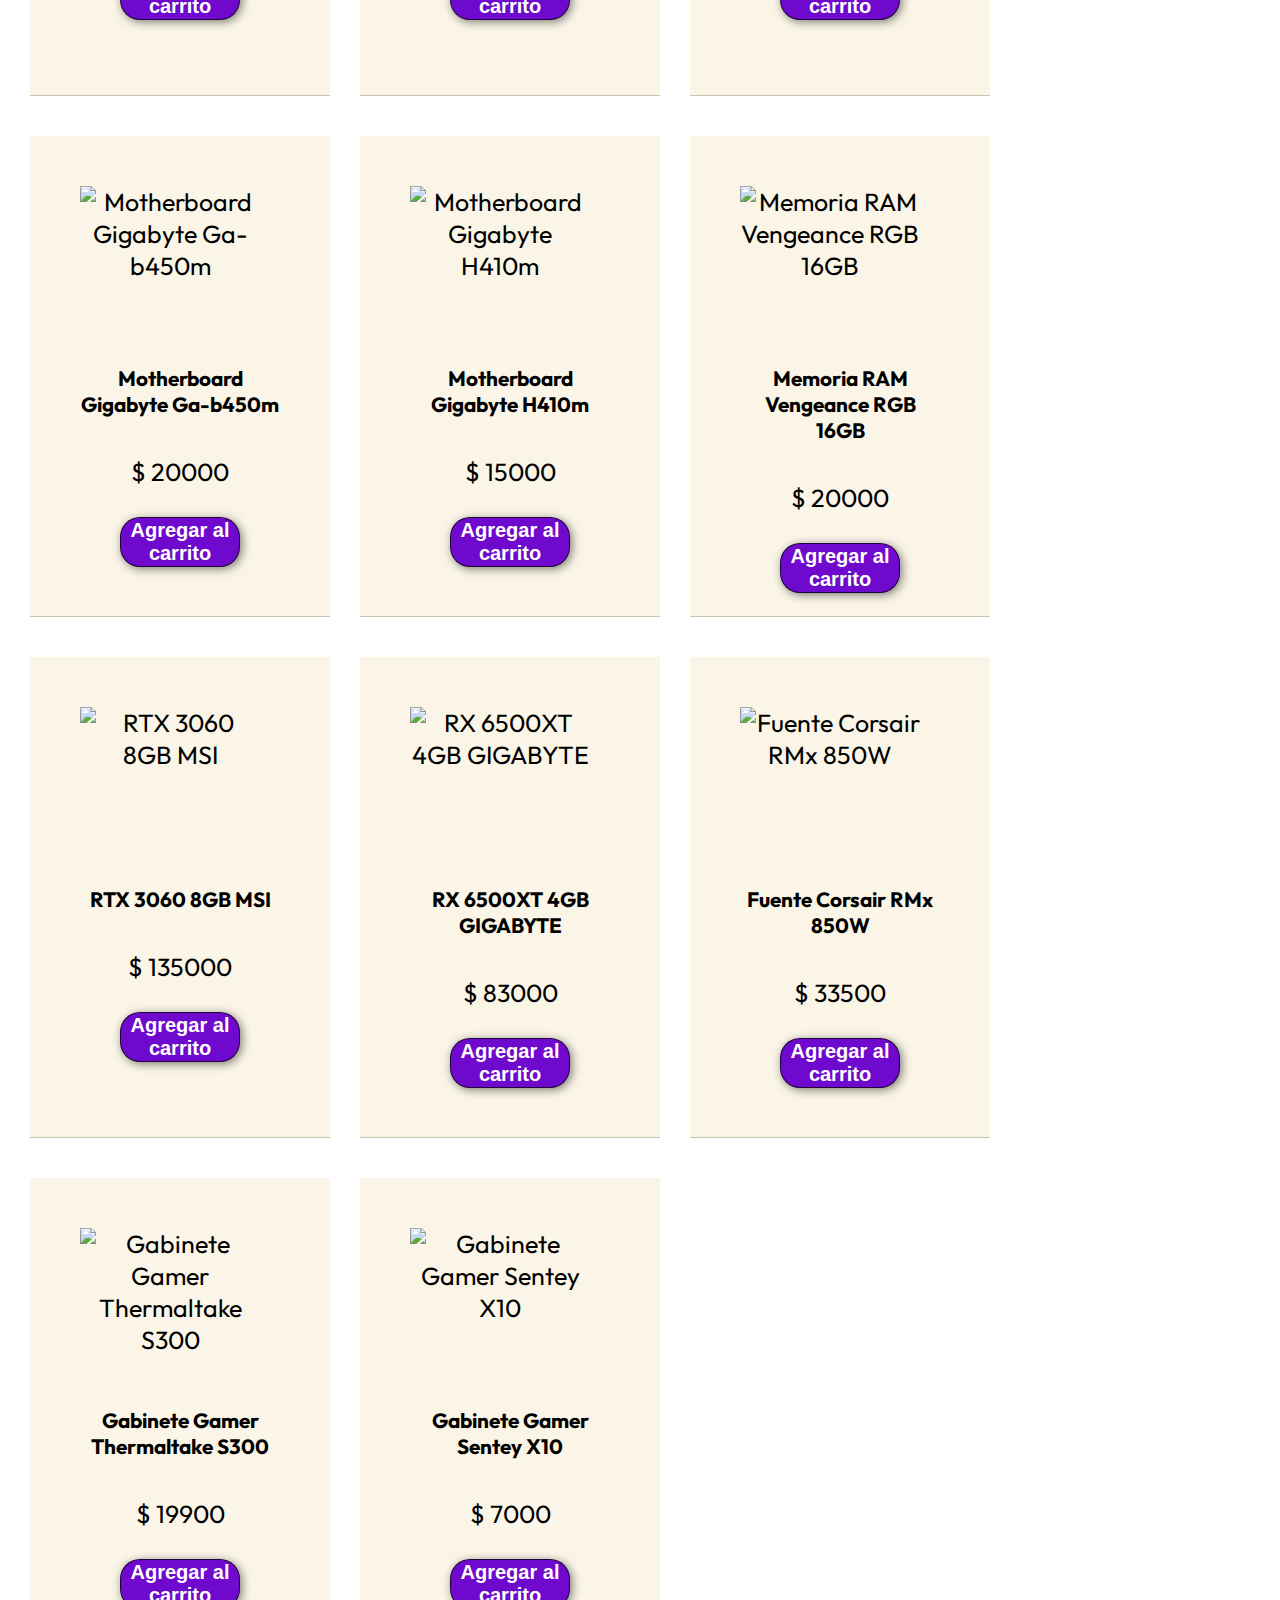
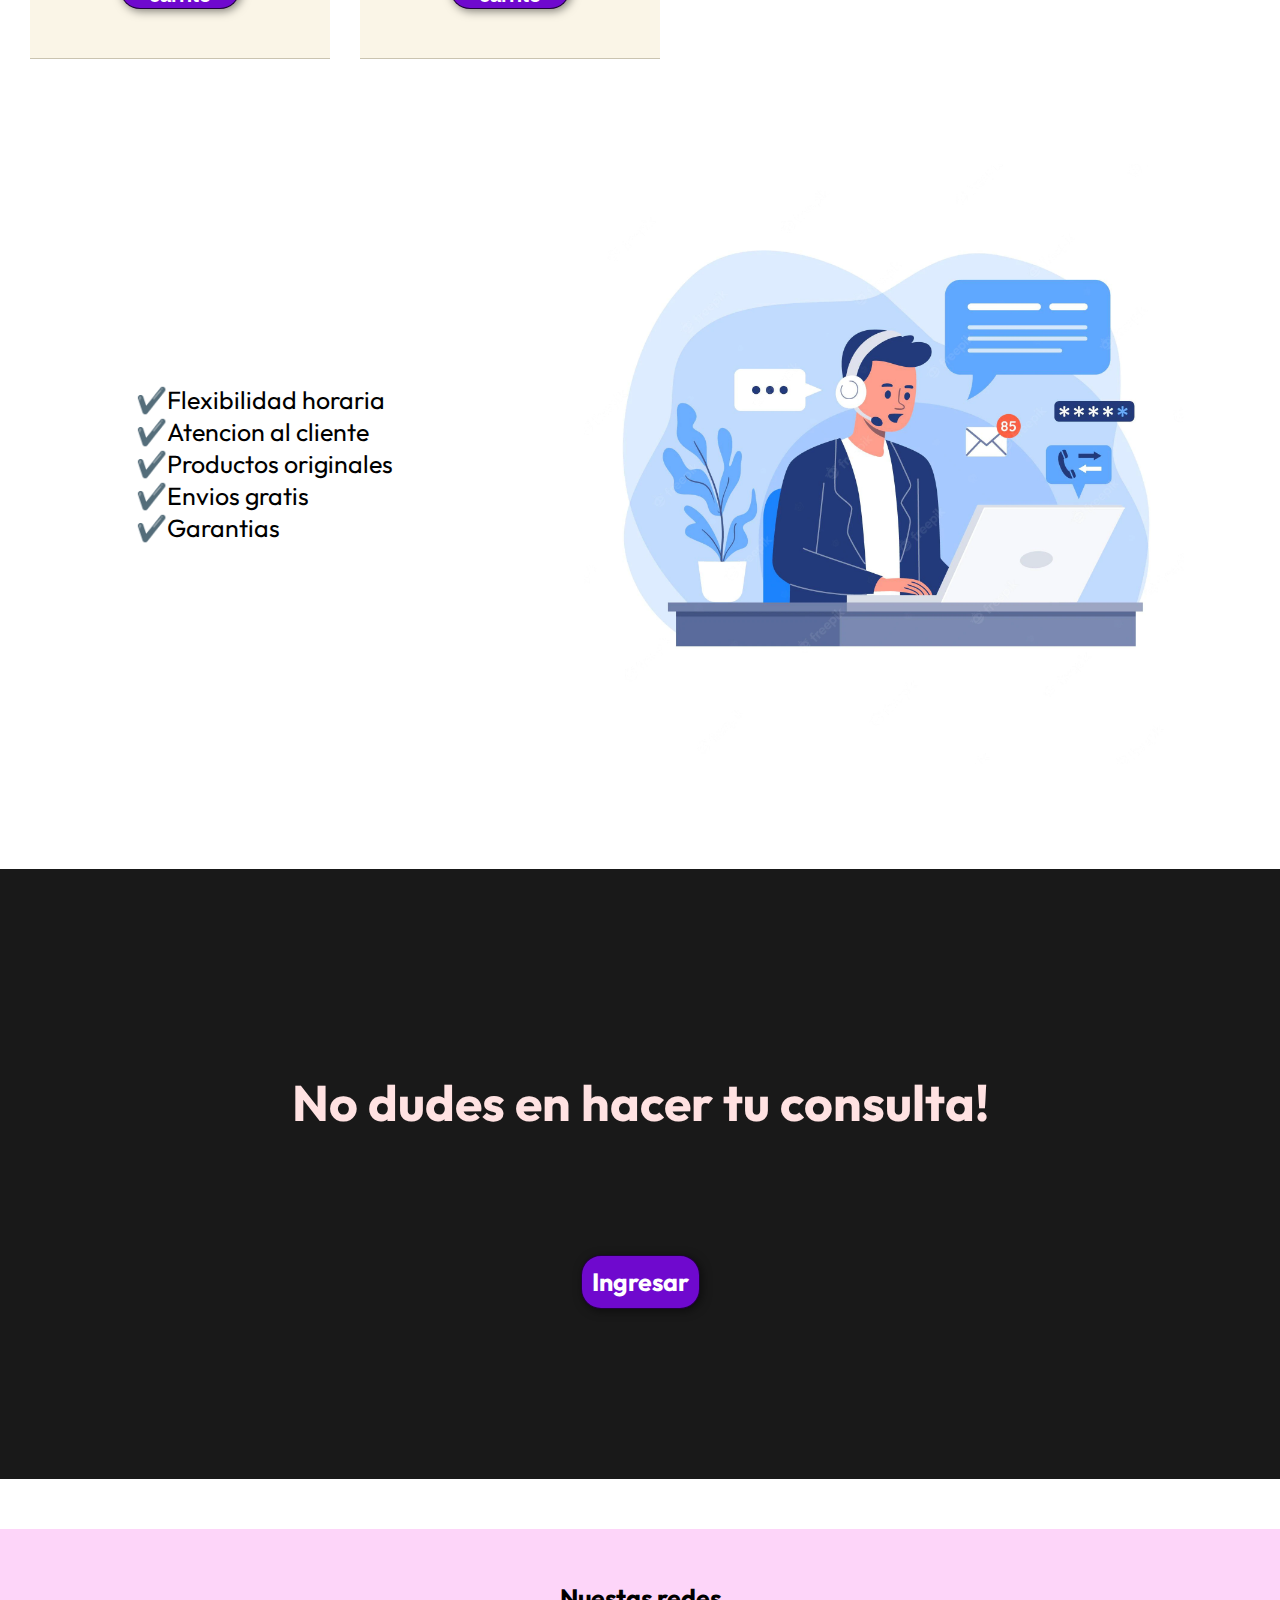
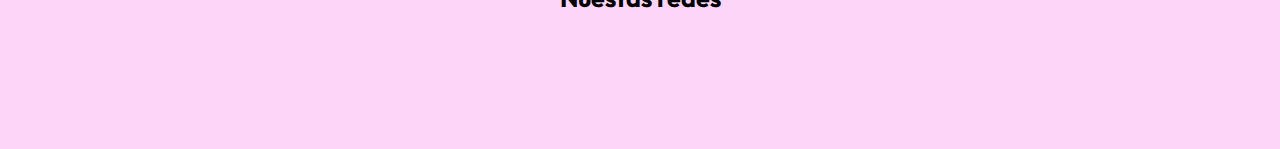
==== commit b1675c99: "animacion carrito" ====
--- a/index.html
+++ b/index.html
@@ -51,7 +51,13 @@
         <li class="lista"><a href="#productos" class="colorMenu">Productos</a></li>
         <li class="lista"><a href="#contacto" class="colorMenu">Contactactanos</a></li>
 
-    </ul>
+        </ul>
+
+    </div>
+
+    <div class="contenedor2">
+
+        <h5>Carrito</h5>
 
     </div>
 
--- a/style.css
+++ b/style.css
@@ -1,10 +1,15 @@
+html {
+
+    scroll-behavior: smooth;
+
+}
+
 body {
 
     font-family: 'Outfit', sans-serif;
     margin: 0;
     padding: 0;
     font-size: 25px;
-    scroll-behavior: smooth;
     box-sizing: border-box;
 
 }
@@ -20,10 +25,18 @@
 
     color: rgb(255, 226, 226);
     font-weight: bold;
+    
 }
 
 h3 {
 
+    text-align: center;
+    
+}
+
+h5 {
+
+    margin-top: -1px;
     text-align: center;
     
 }
@@ -121,6 +134,19 @@
     
 }
 
+.contenedor2 {
+
+    position: absolute;
+    left: 175px;
+    height: 350px;
+    width: 250px;
+    transform: translateY(-150%);
+    transition: transform 0.6s;
+    background-color: rgb(253, 213, 249);
+    border-radius: 15px;
+
+}
+
 .mostrarMenu {
 
     margin-top: 0;
@@ -145,6 +171,12 @@
 }
 
 .menuShow {
+
+    transform: translateY(0);
+
+}
+
+.menuShow2 {
 
     transform: translateX(0);
 
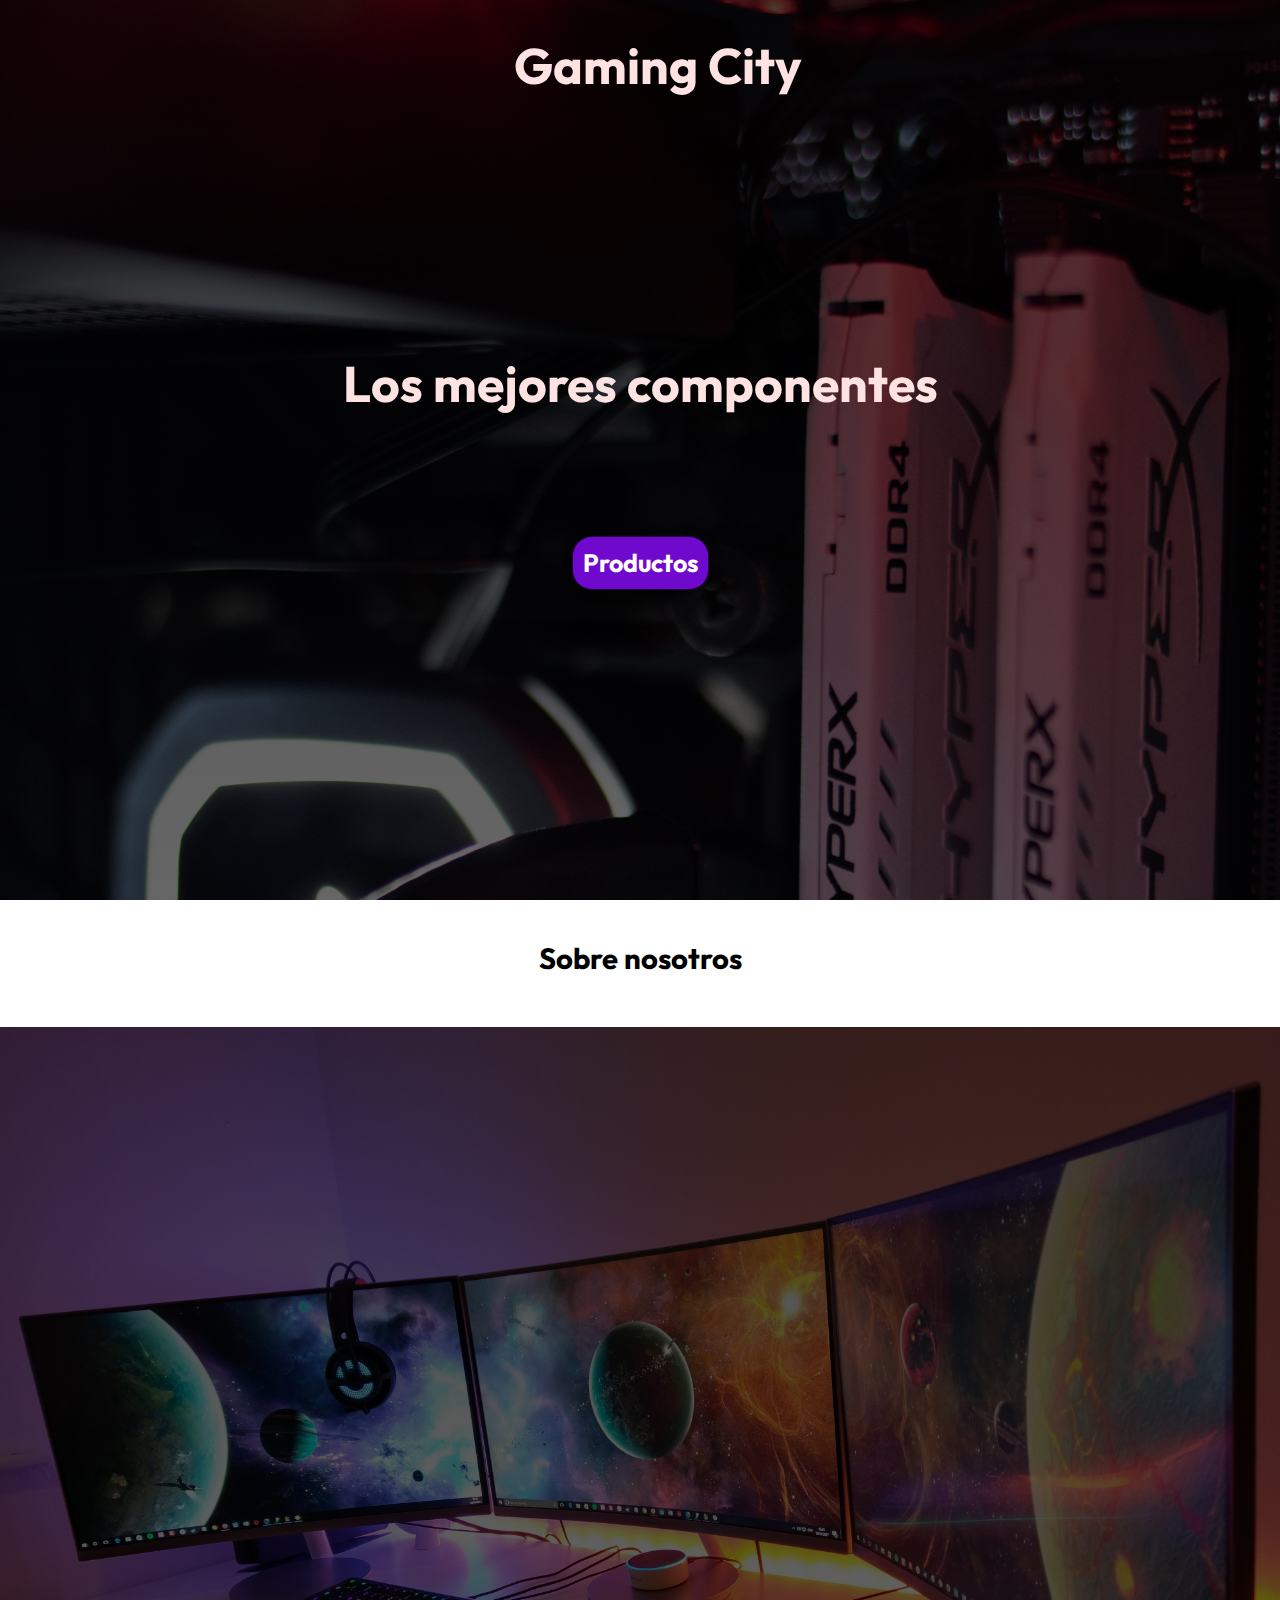
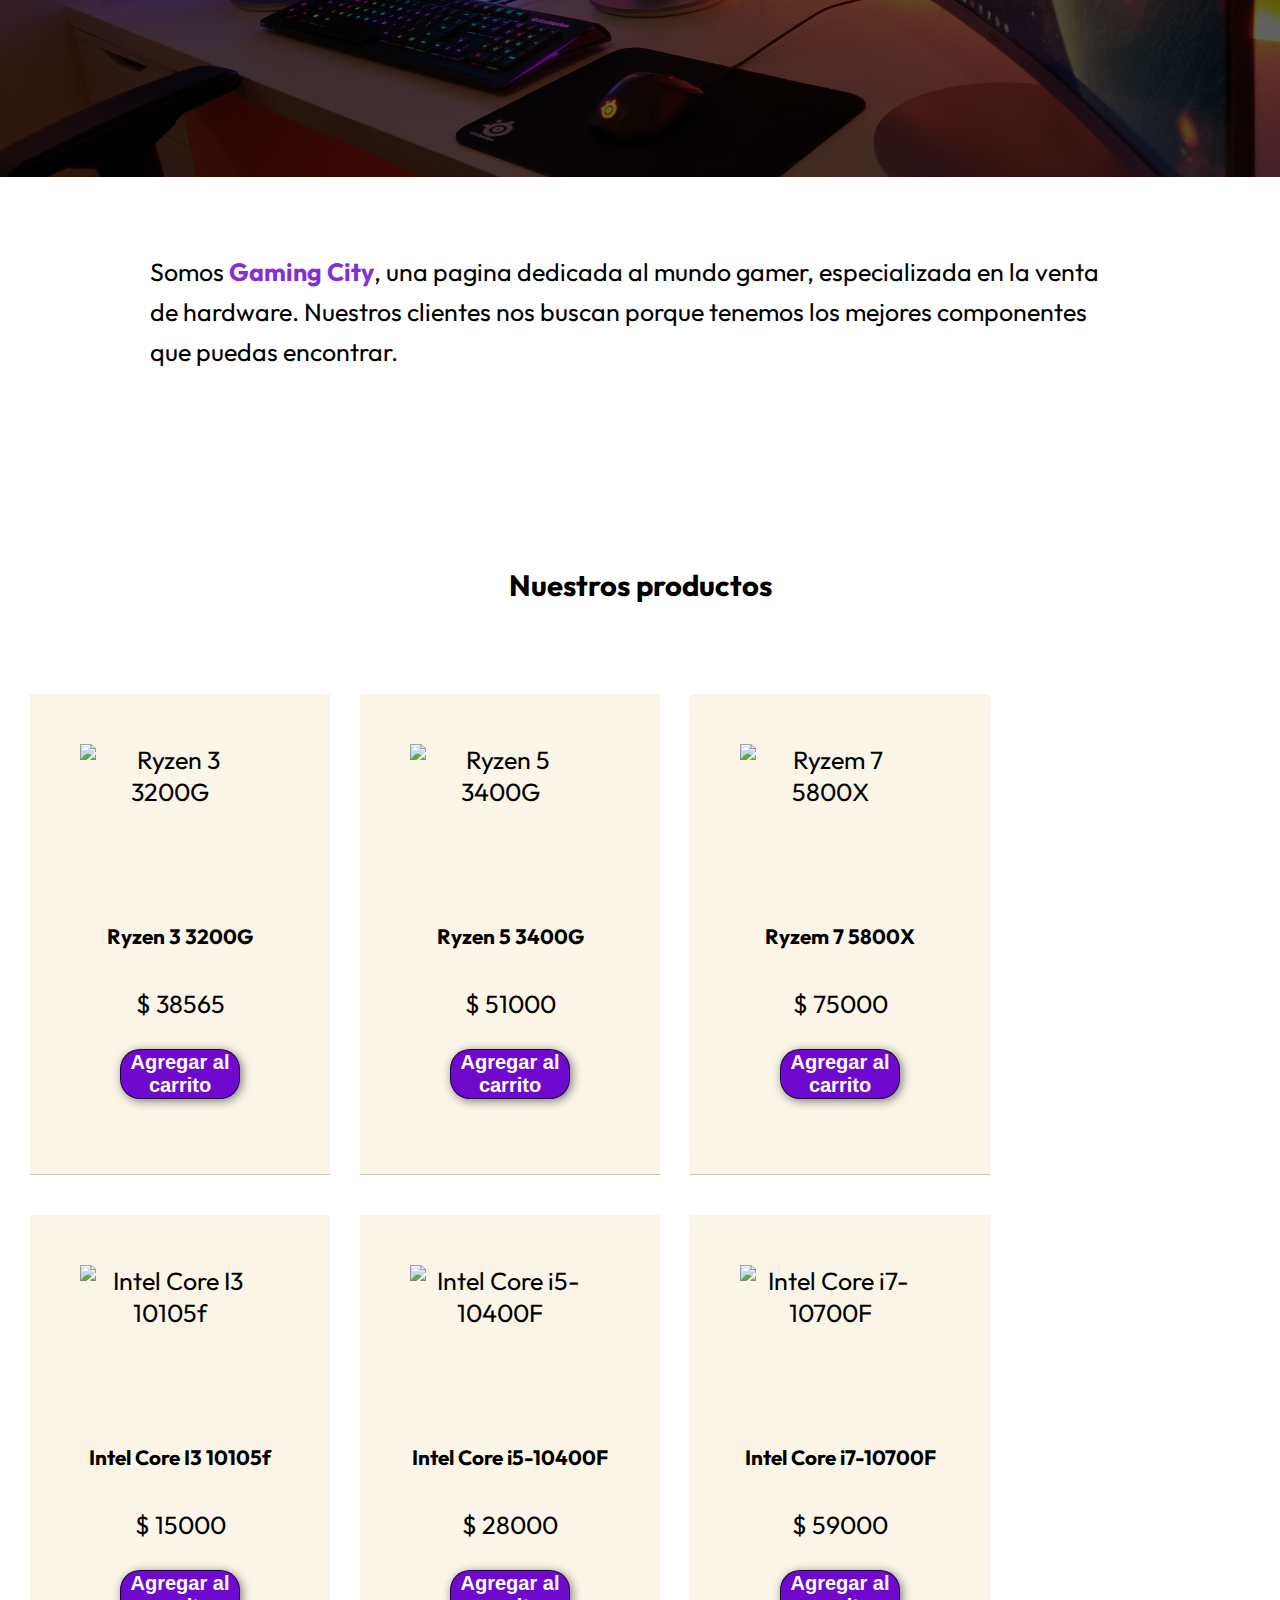
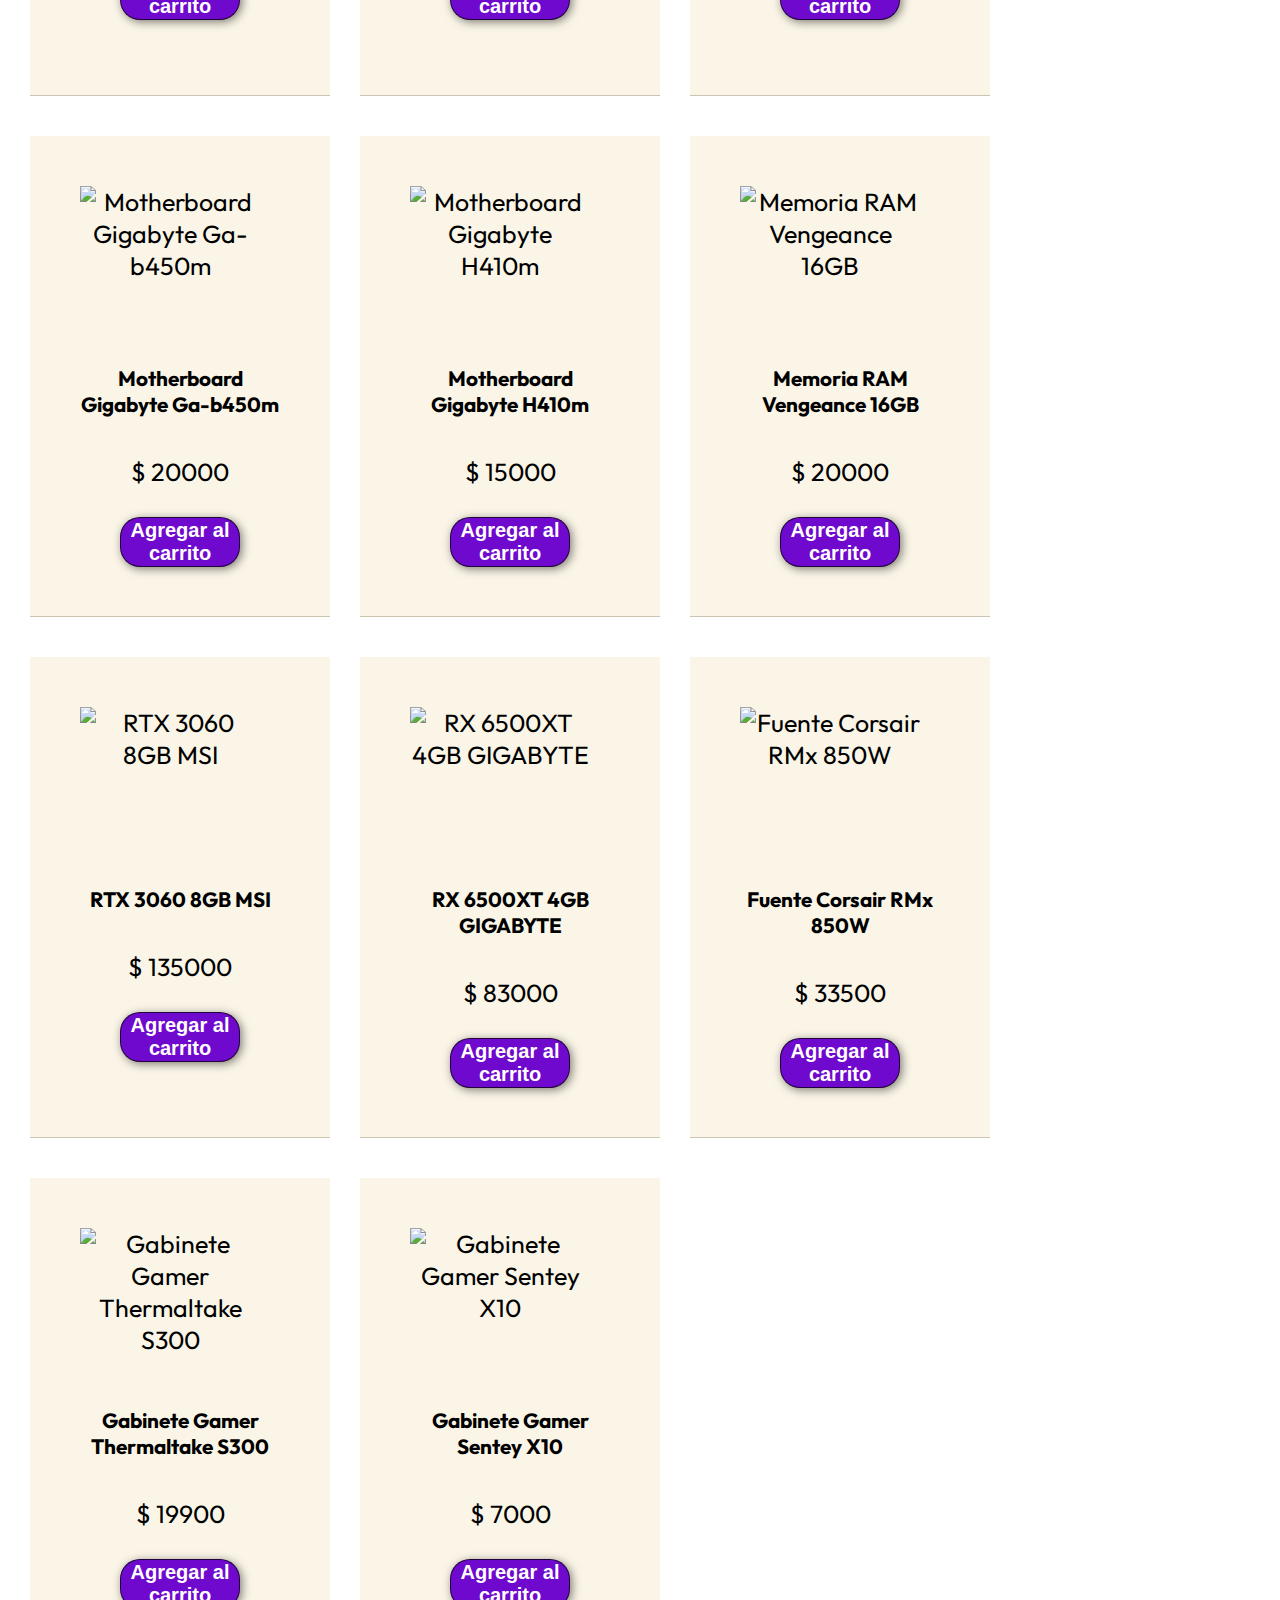
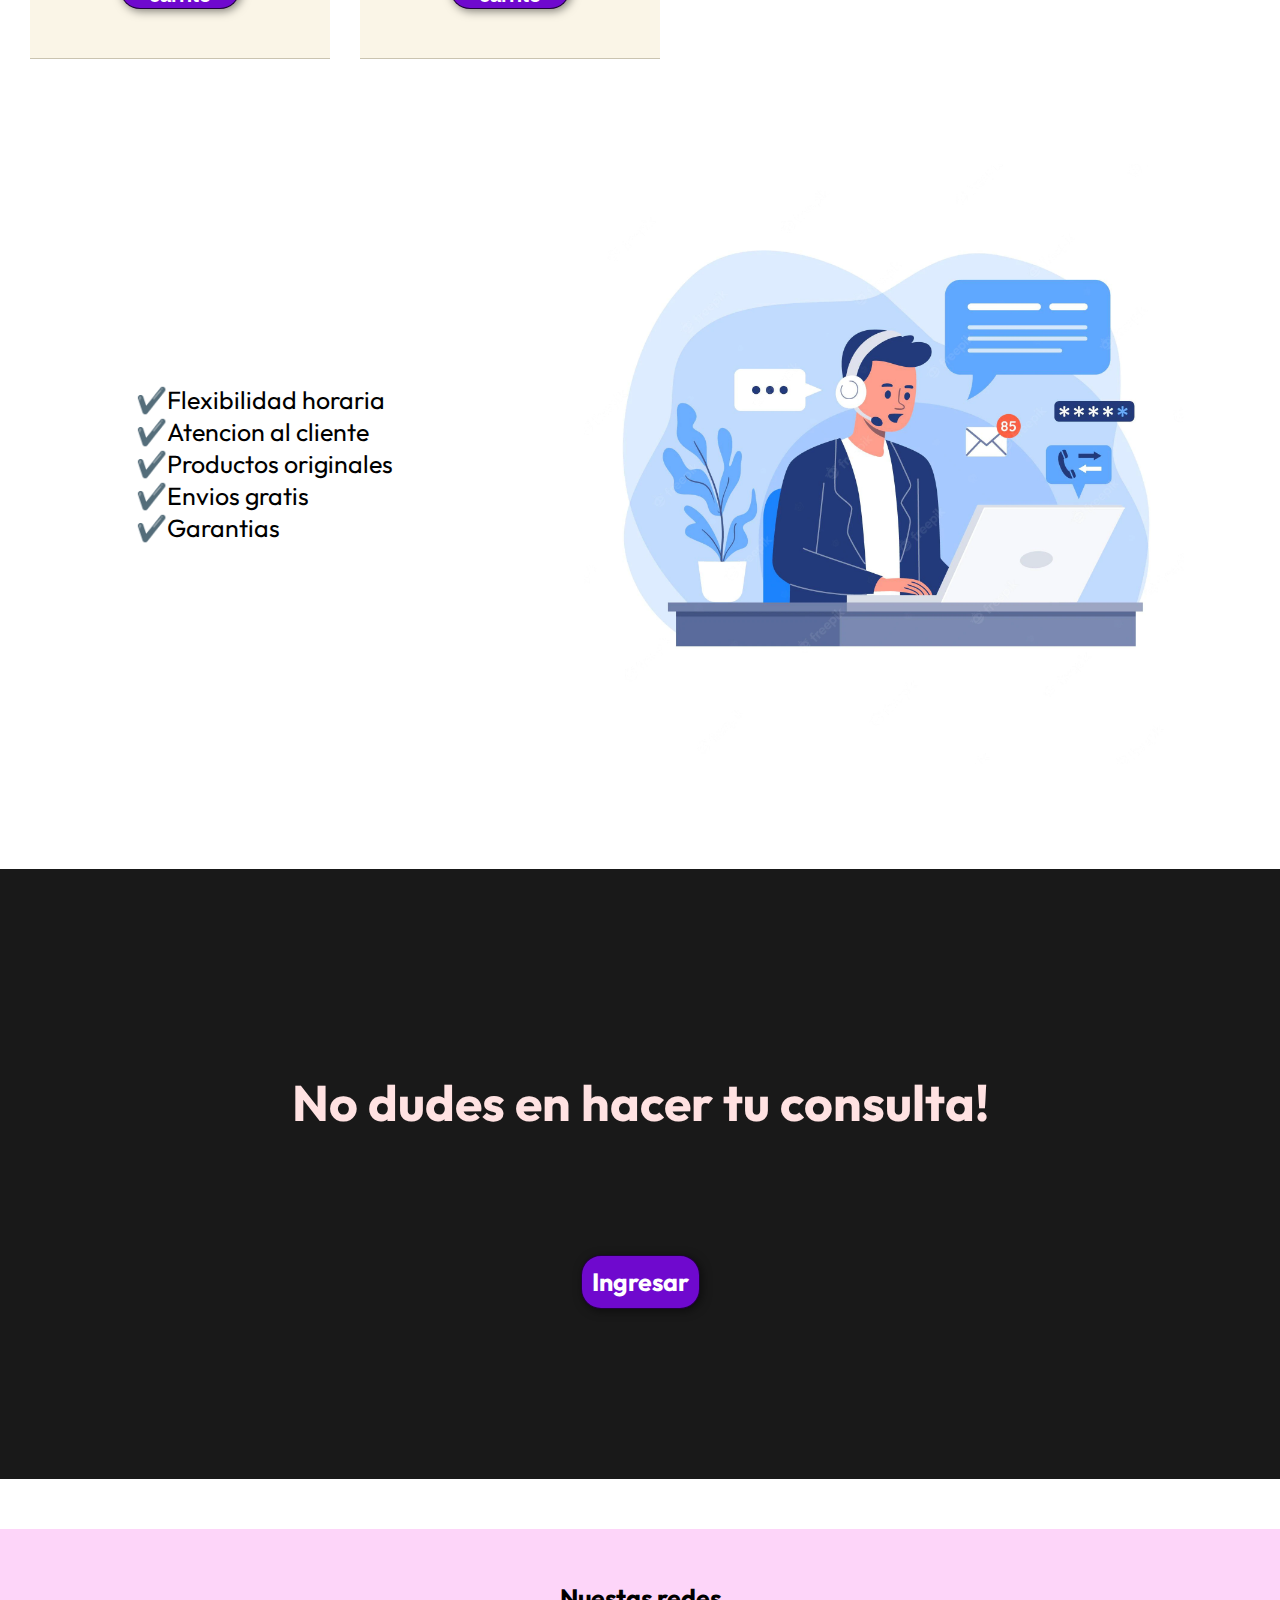
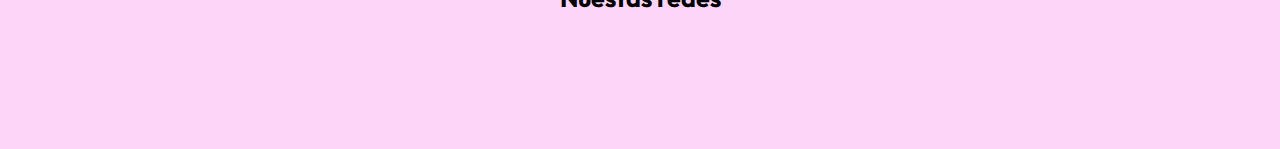
==== commit 8838cd10: "falta precio final del cart y responsive" ====
--- a/index.html
+++ b/index.html
@@ -55,9 +55,19 @@
 
     </div>
 
-    <div class="contenedor2">
+    <div class="carrito">
 
         <h5>Carrito</h5>
+
+    <div class="contenedorCarrito"></div>
+
+        <div class="precioTotal">
+
+        <p class="pPrecioFinal">Precio total:$<span id="precioFinal">0</span></p>
+
+        <button id="vaciarCarrito" class="vaciar-carrito">Vaciar carrito</button>
+
+        </div>
 
     </div>
 
--- a/style.css
+++ b/style.css
@@ -38,7 +38,7 @@
 
     margin-top: -1px;
     text-align: center;
-    
+
 }
 
 ul {
@@ -134,16 +134,84 @@
     
 }
 
-.contenedor2 {
+.carrito {
 
     position: absolute;
-    left: 175px;
-    height: 350px;
-    width: 250px;
-    transform: translateY(-150%);
+    left: 125px;
+    height: 87vh;
+    width: 300px;
+    transform: translateY(-200%);
     transition: transform 0.6s;
     background-color: rgb(253, 213, 249);
     border-radius: 15px;
+
+
+}
+
+.productoEnCarrito {
+
+    display: flex;
+    height: 65px;
+    width: 270px;
+    margin-left: 15px;
+    
+}
+
+.pName { 
+
+    font-size: 15px;
+    padding: 0;
+    line-height: normal;
+    margin-left: 20px;
+
+}
+
+.pPrecio {
+
+    padding: 0;
+    line-height: normal;
+    font-size: 15px;
+    margin-left: 10px;
+    
+}
+
+.precioTotal {
+
+    position: fixed;
+    top: 640px;
+
+}
+
+.pPrecioFinal {
+
+    padding: 0;
+    line-height: normal;
+    font-size: 15px;
+    margin-left: 15px;
+    
+}
+
+.vaciar-carrito {
+
+    border-radius: 10px;
+    border: none;
+    background-color: rgb(149, 77, 216);
+    font-weight: bold;
+    height: 30px;
+    margin-left: 10px ;
+
+}
+
+.btn-eliminar {
+
+    height: 20px;
+    width: 20px;
+    margin-left: 30px;
+    margin-top: 10px;
+    color:rgb(255, 0, 0);
+    background-color: rgb(253, 213, 249);
+    border: none;
+    cursor: pointer;
 
 }
 
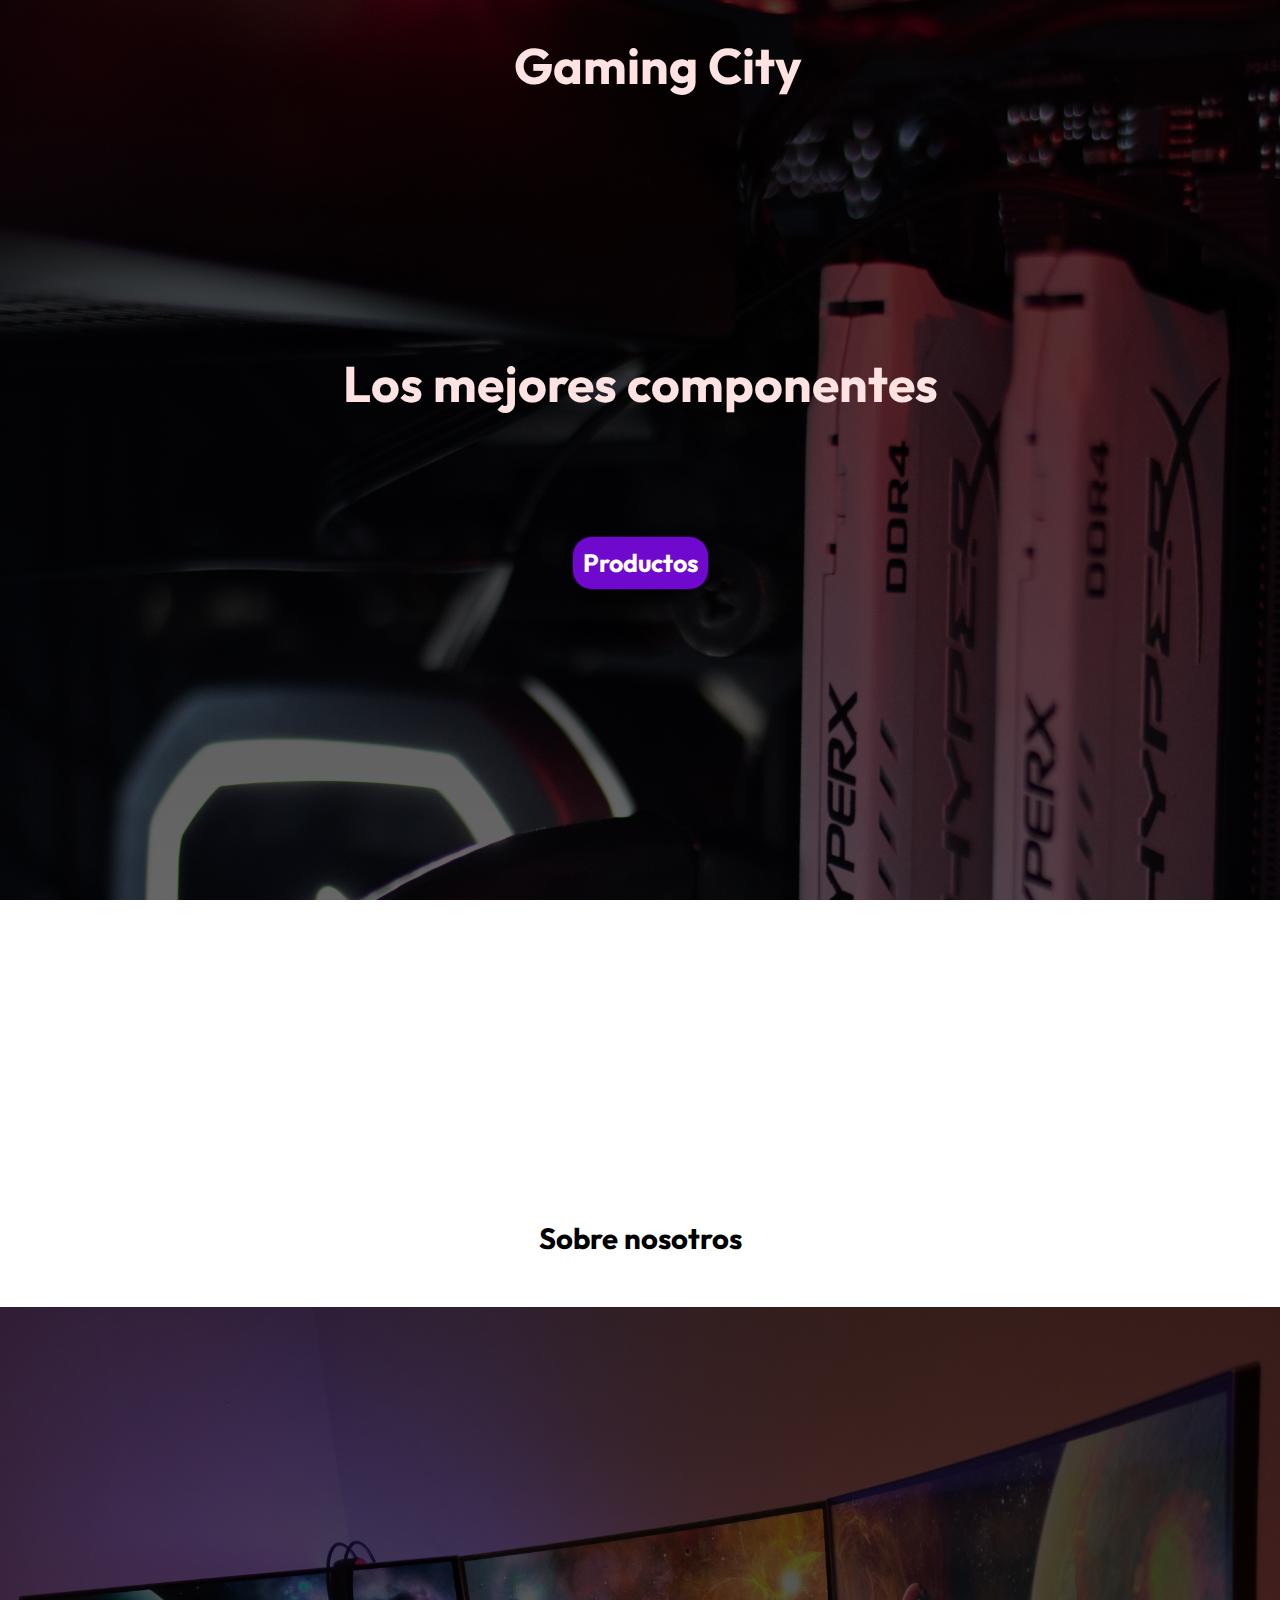
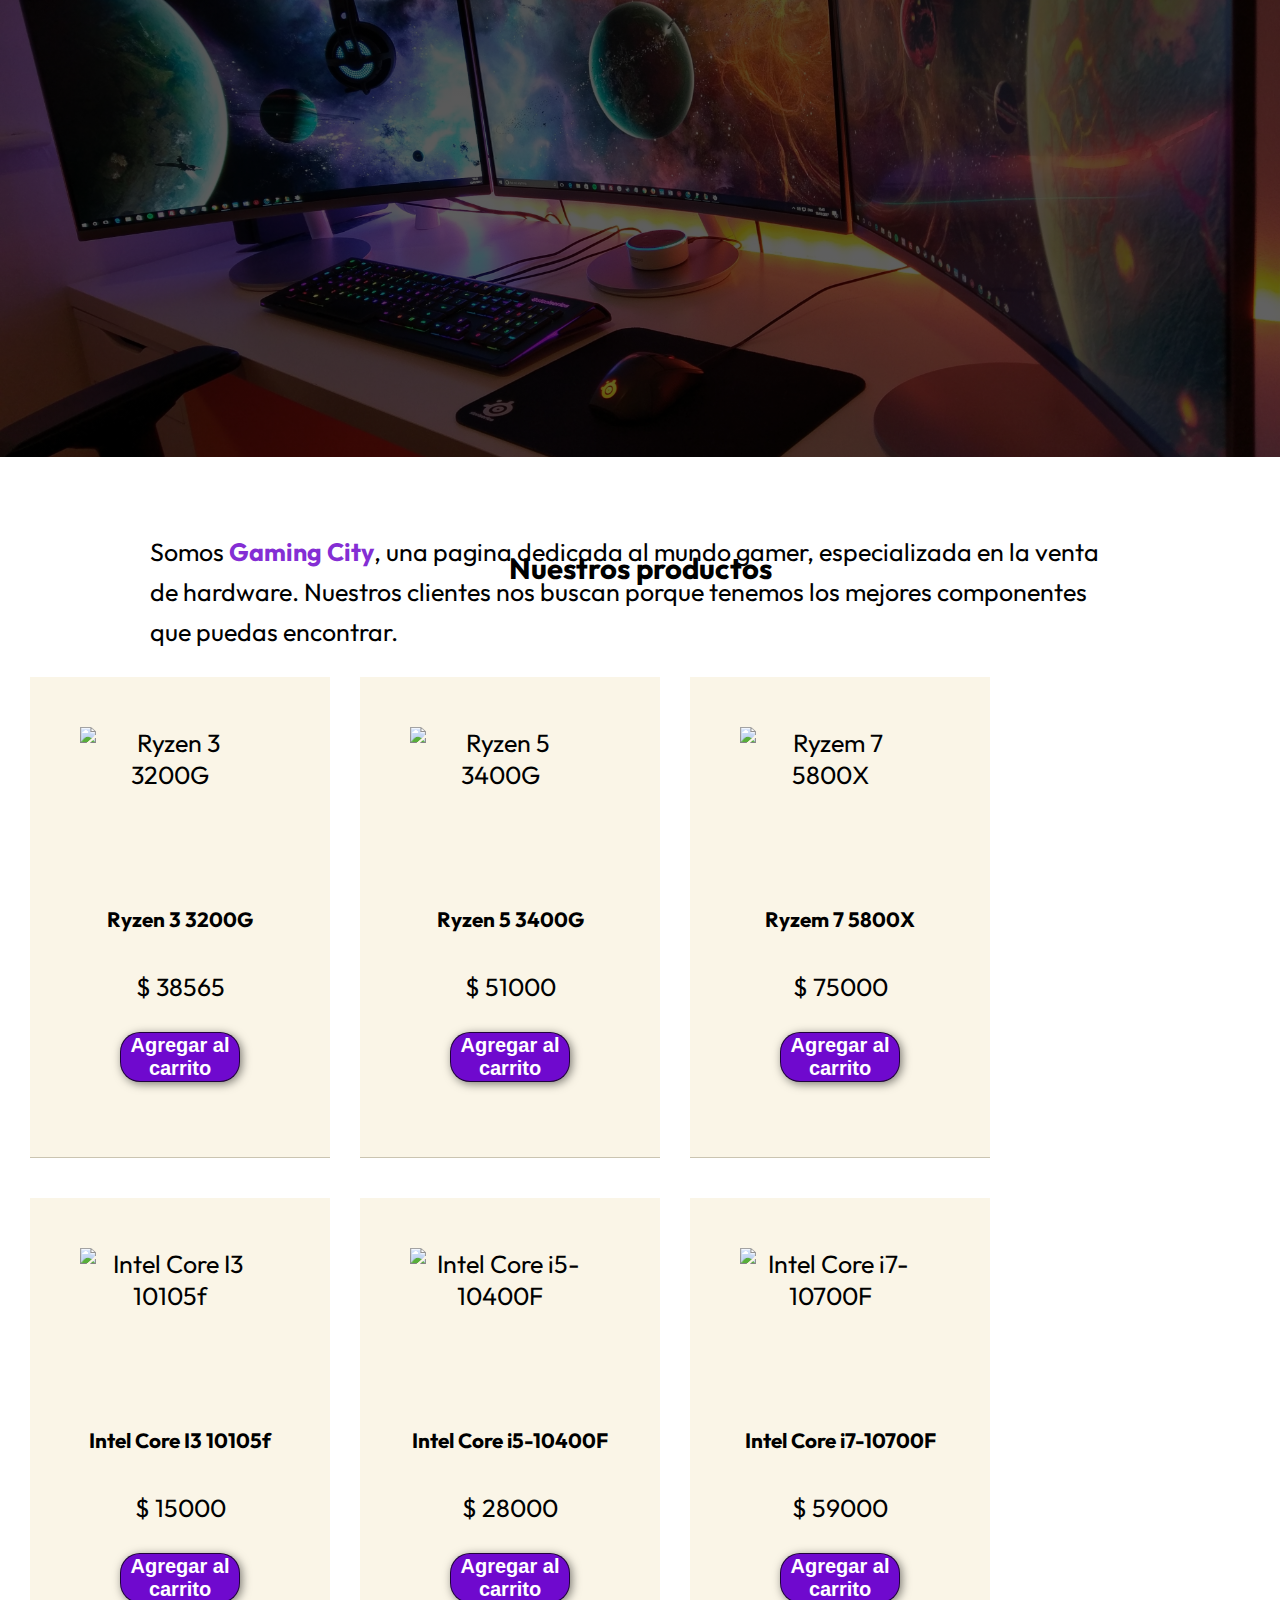
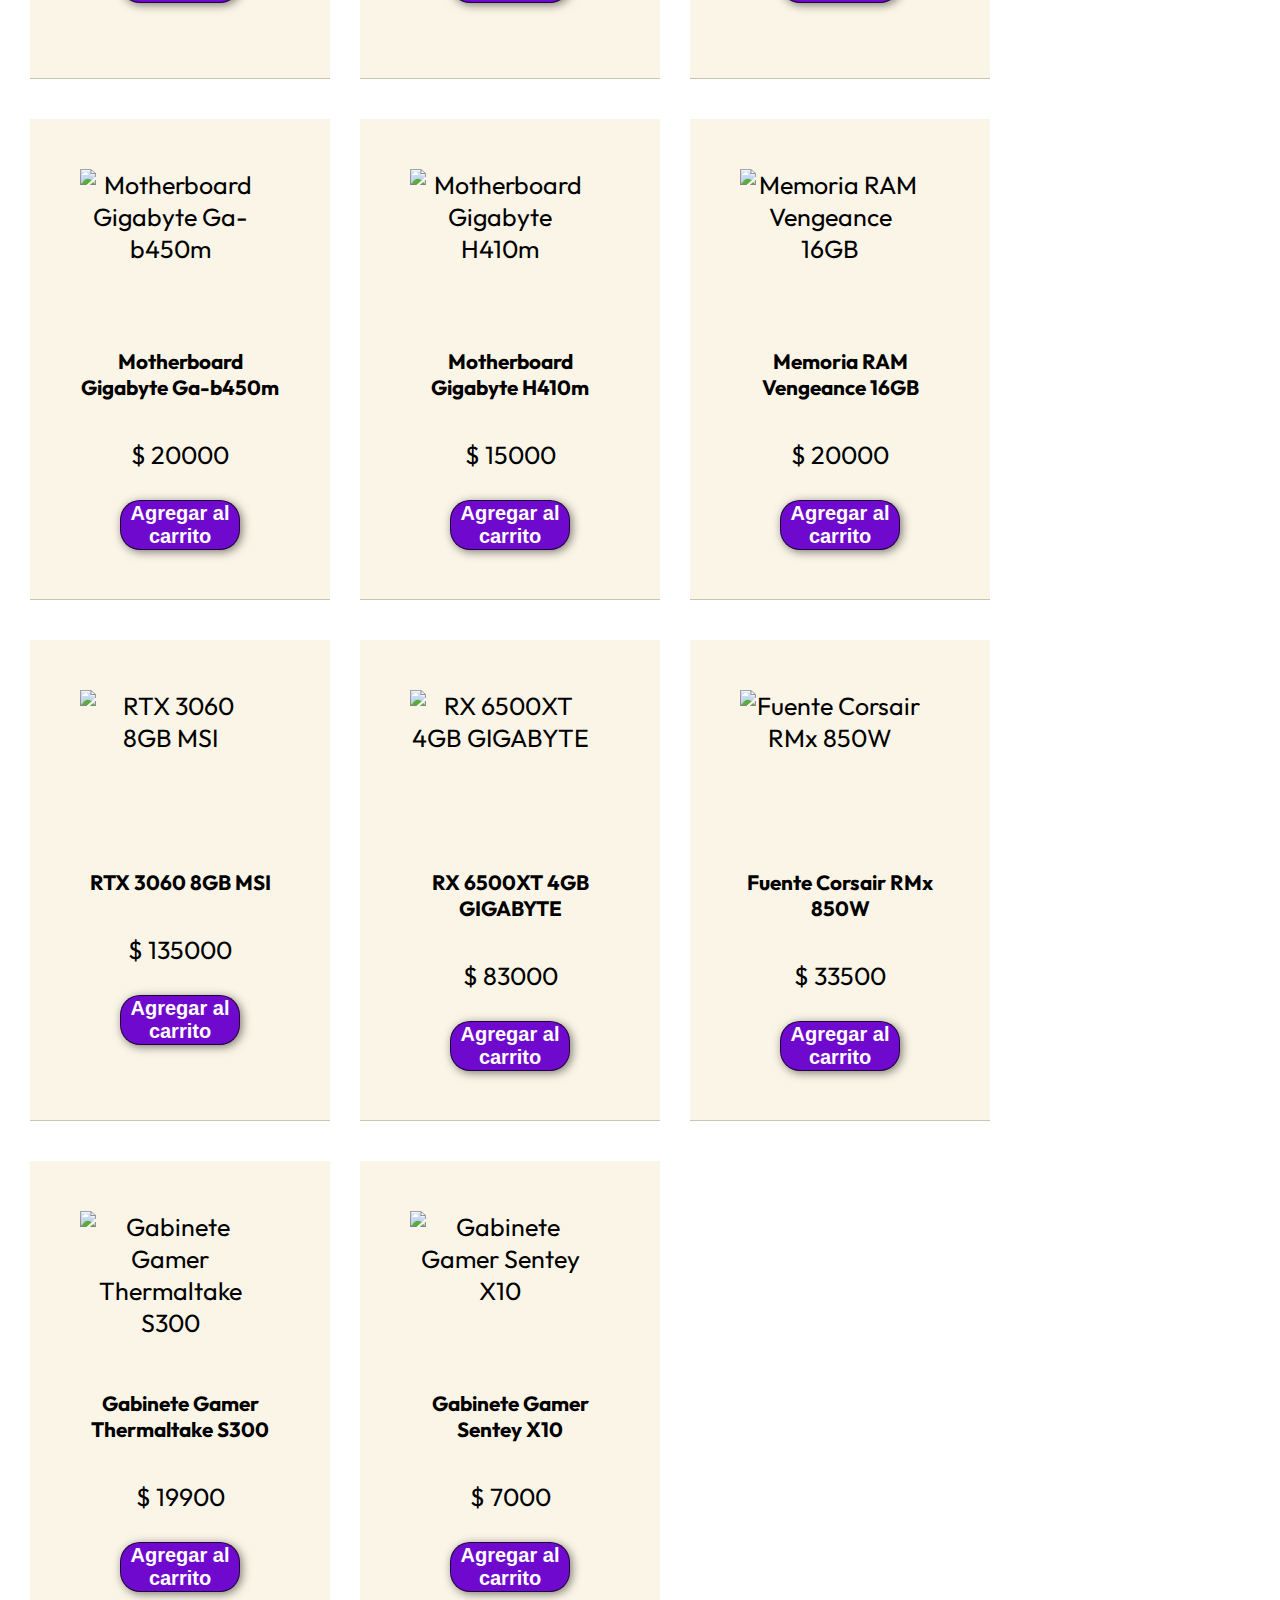
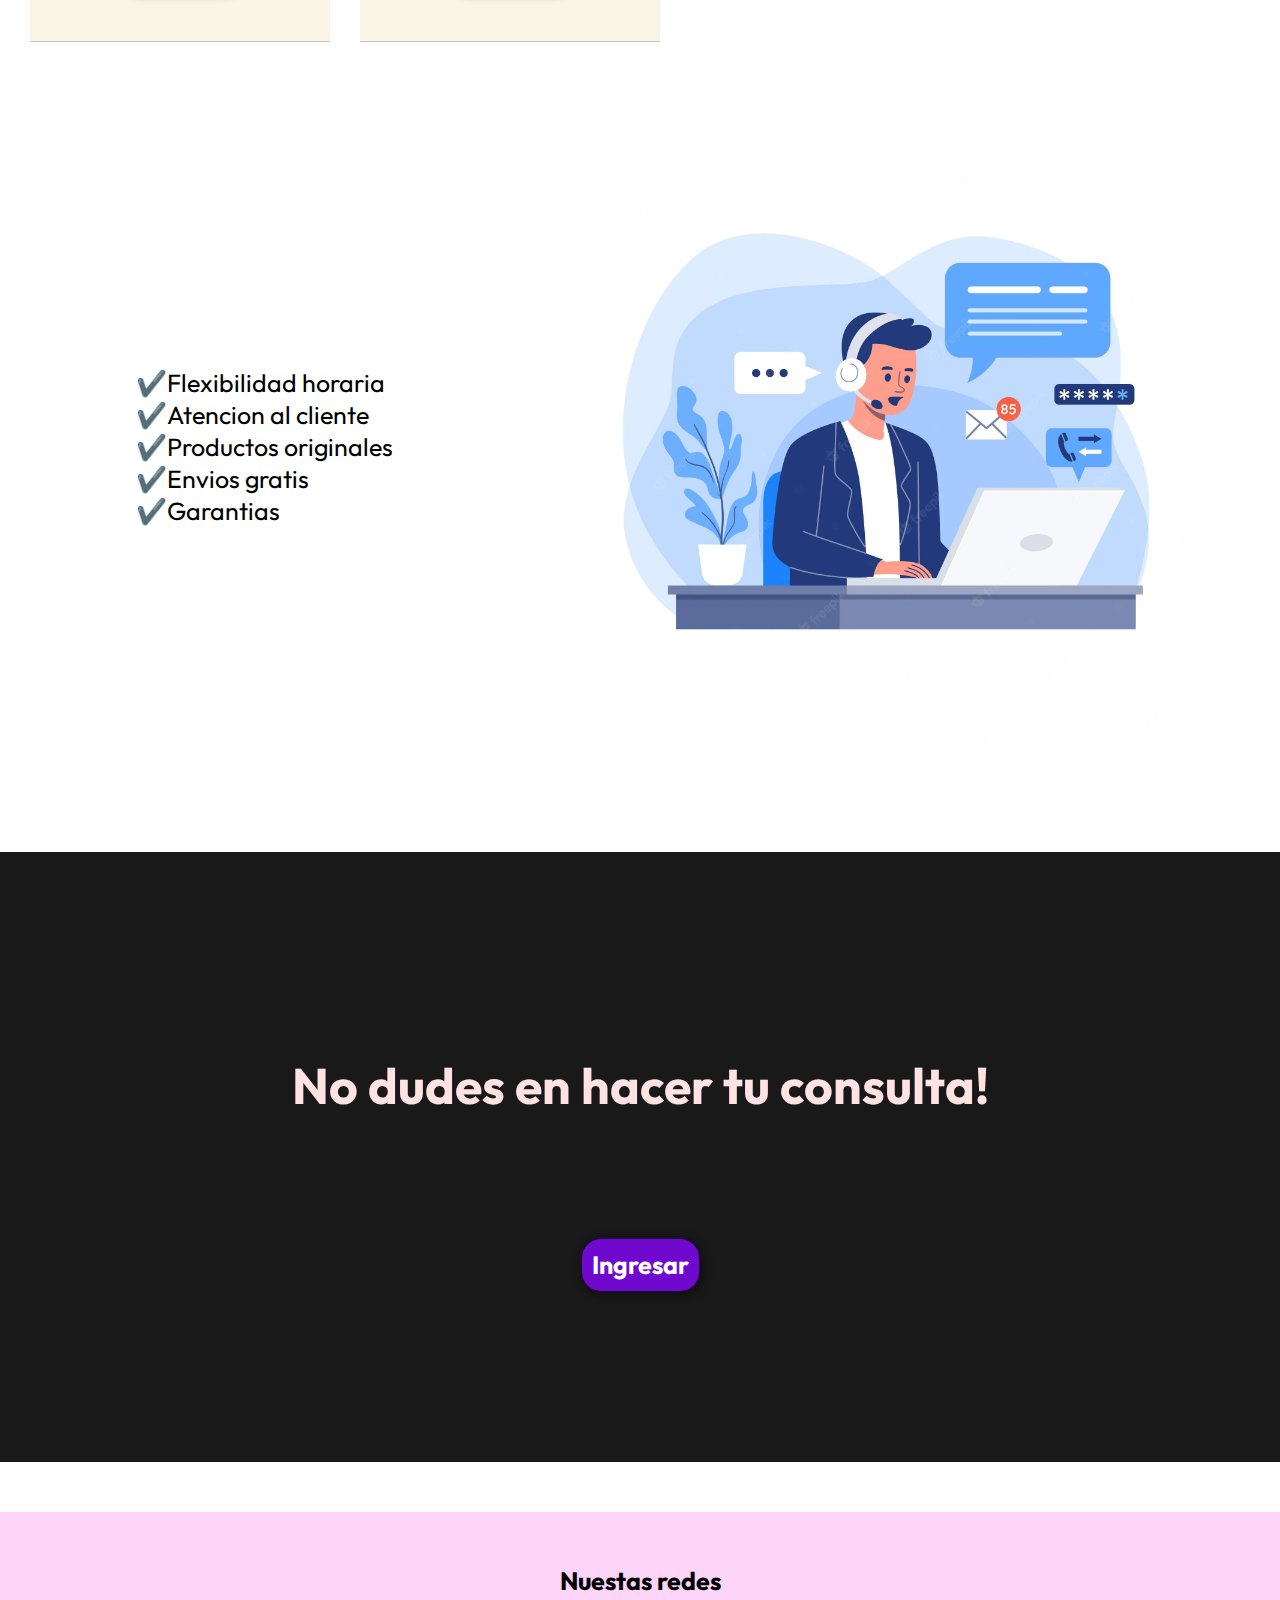
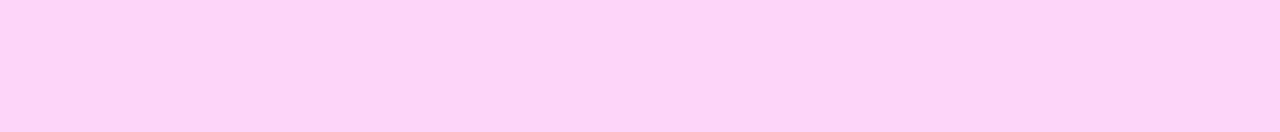
==== commit d3e6c3a1: "carrito terminado" ====
--- a/index.html
+++ b/index.html
@@ -83,7 +83,7 @@
 
         <div class="about" id="about">
 
-            <h3>Sobre nosotros</h3>
+            <h3 class="tituloAbout">Sobre nosotros</h3>
 
             <div class="containerImg3"></div>
 
--- a/style.css
+++ b/style.css
@@ -145,7 +145,6 @@
     background-color: rgb(253, 213, 249);
     border-radius: 15px;
 
-
 }
 
 .productoEnCarrito {
@@ -353,6 +352,20 @@
         
     }
 
+    .carrito {
+
+        left: 415px;
+        width: 350px;
+    
+    }
+
+    .productoEnCarrito {
+
+        margin-left: 20px;
+
+    }
+
+
     p {
 
         padding: 40px 150px;
@@ -446,6 +459,12 @@
 
     }
 
+    .tituloAbout {
+
+        margin-top: 580px;
+
+    }
+
     p {
 
         padding: 50px 150px;
@@ -458,6 +477,50 @@
 
     }
 
+    .carrito {
+
+        left: 602px;
+        width: 420px;
+        height: 90vh;
+    
+    }
+
+    .productoEnCarrito {
+
+        margin-left: 20px;
+        height: 100px;
+
+    }
+
+    .precioTotal {
+
+        top: 900px;
+
+    }
+
+    .pName {
+
+        font-size: 20px;
+    
+    }
+
+    .pPrecio {
+
+        font-size: 20px;
+        
+    }
+
+    .pPrecioFinal {
+
+        font-size: 20px;
+
+    }
+
+    #vaciarCarrito {
+
+        font-size: 20px;
+    }
+
     .mostrarMenu {
 
         width: 260px;
@@ -466,7 +529,7 @@
 
     .about {
 
-        height: 153vh;
+        height: 120vh;
 
     }
 
@@ -549,6 +612,38 @@
 
     }
 
+    .carrito {
+
+        left: 1015px;
+        width: 420px;
+        height: 88vh;
+    
+    }
+
+    .productoEnCarrito {
+
+        height: 110px;
+
+    }
+
+    .precioTotal {
+
+        top: 1015px;
+
+    }
+
+    .pPrecioFinal {
+
+        font-size: 25px;
+
+    }
+
+    #vaciarCarrito {
+
+        font-size: 25px;
+        
+    }
+
     .mostrarMenu {
 
         width: 380px;
@@ -558,7 +653,7 @@
 
     .about {
 
-        height: 215vh;
+        height: 145vh;
 
     }
 
